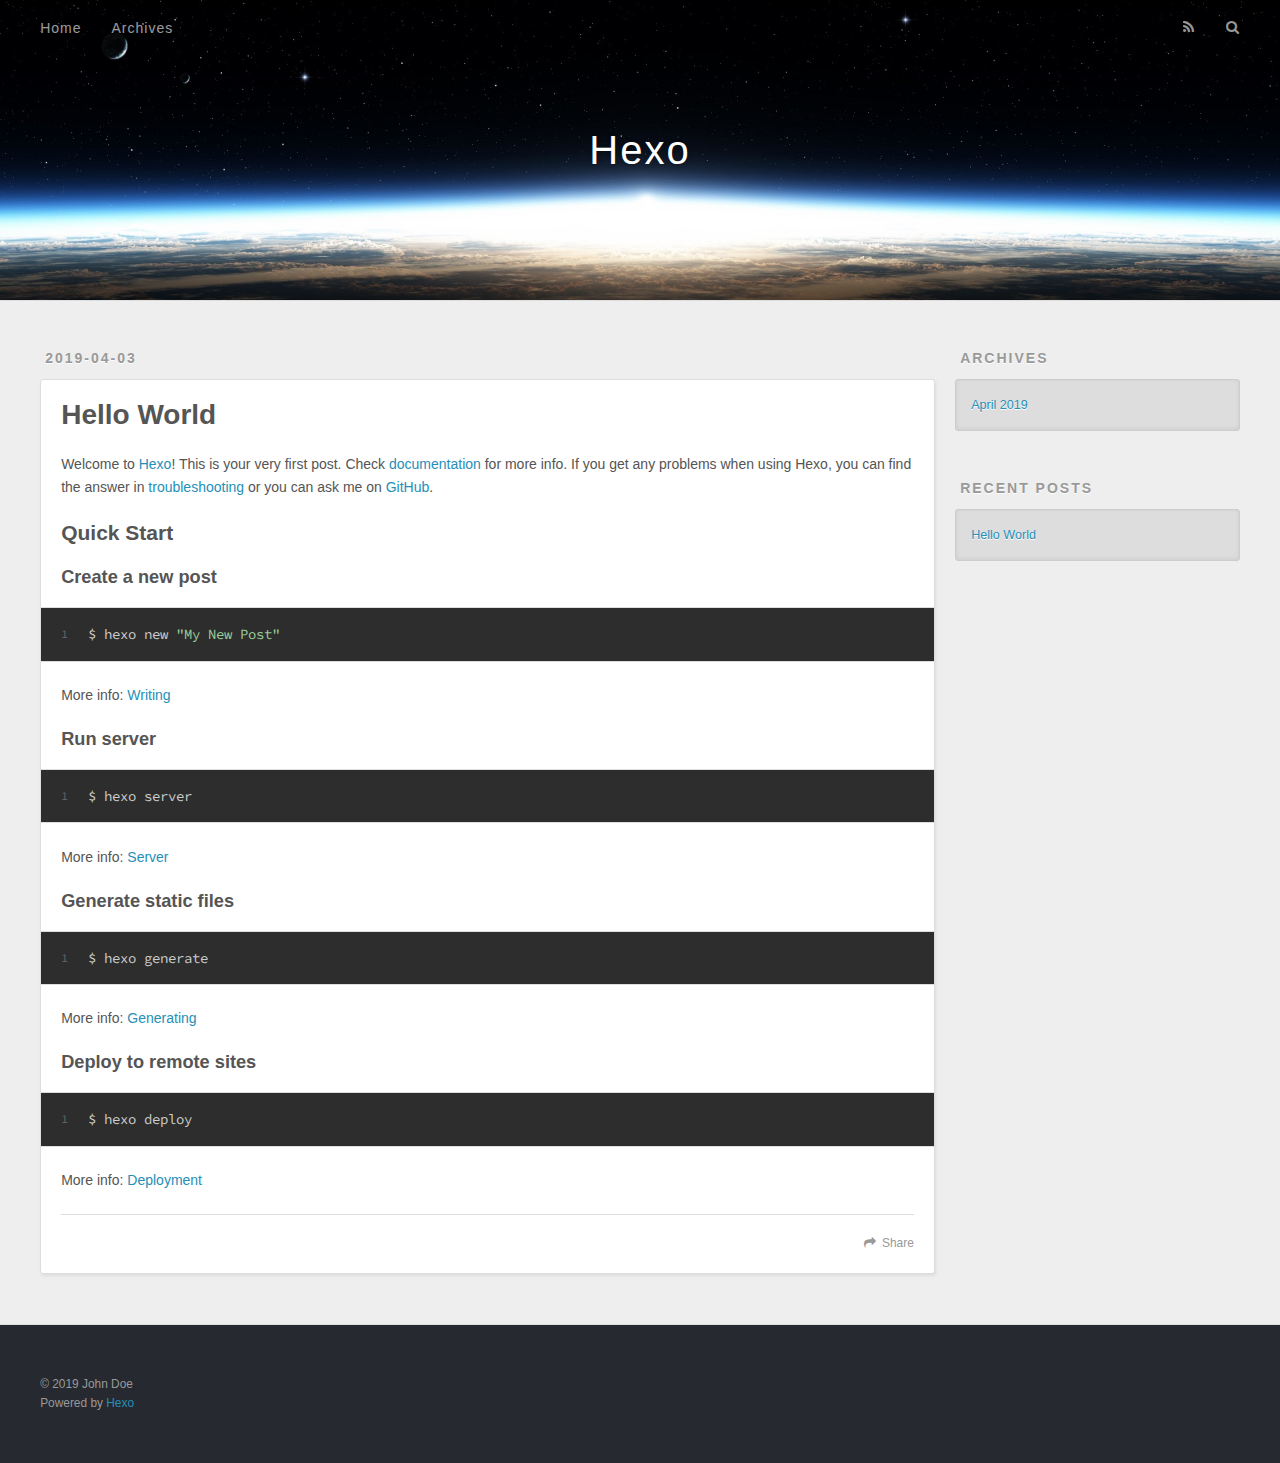
==== index.html @ 64c3e469 "Site updated: 2019-04-03 21:54:53" ====
<!DOCTYPE html>
<html>
<head><meta name="generator" content="Hexo 3.8.0">
  <meta charset="utf-8">
  

  
  <title>Hexo</title>
  <meta name="viewport" content="width=device-width, initial-scale=1, maximum-scale=1">
  <meta property="og:type" content="website">
<meta property="og:title" content="Hexo">
<meta property="og:url" content="http://yoursite.com/index.html">
<meta property="og:site_name" content="Hexo">
<meta property="og:locale" content="default">
<meta name="twitter:card" content="summary">
<meta name="twitter:title" content="Hexo">
  
    <link rel="alternate" href="/atom.xml" title="Hexo" type="application/atom+xml">
  
  
    <link rel="icon" href="/favicon.png">
  
  
    <link href="//fonts.googleapis.com/css?family=Source+Code+Pro" rel="stylesheet" type="text/css">
  
  <link rel="stylesheet" href="/css/style.css">
</head>
</html>
<body>
  <div id="container">
    <div id="wrap">
      <header id="header">
  <div id="banner"></div>
  <div id="header-outer" class="outer">
    <div id="header-title" class="inner">
      <h1 id="logo-wrap">
        <a href="/" id="logo">Hexo</a>
      </h1>
      
    </div>
    <div id="header-inner" class="inner">
      <nav id="main-nav">
        <a id="main-nav-toggle" class="nav-icon"></a>
        
          <a class="main-nav-link" href="/">Home</a>
        
          <a class="main-nav-link" href="/archives">Archives</a>
        
      </nav>
      <nav id="sub-nav">
        
          <a id="nav-rss-link" class="nav-icon" href="/atom.xml" title="RSS Feed"></a>
        
        <a id="nav-search-btn" class="nav-icon" title="Search"></a>
      </nav>
      <div id="search-form-wrap">
        <form action="//google.com/search" method="get" accept-charset="UTF-8" class="search-form"><input type="search" name="q" class="search-form-input" placeholder="Search"><button type="submit" class="search-form-submit">&#xF002;</button><input type="hidden" name="sitesearch" value="http://yoursite.com"></form>
      </div>
    </div>
  </div>
</header>
      <div class="outer">
        <section id="main">
  
    <article id="post-hello-world" class="article article-type-post" itemscope itemprop="blogPost">
  <div class="article-meta">
    <a href="/2019/04/03/hello-world/" class="article-date">
  <time datetime="2019-04-03T12:47:45.791Z" itemprop="datePublished">2019-04-03</time>
</a>
    
  </div>
  <div class="article-inner">
    
    
      <header class="article-header">
        
  
    <h1 itemprop="name">
      <a class="article-title" href="/2019/04/03/hello-world/">Hello World</a>
    </h1>
  

      </header>
    
    <div class="article-entry" itemprop="articleBody">
      
        <p>Welcome to <a href="https://hexo.io/" target="_blank" rel="noopener">Hexo</a>! This is your very first post. Check <a href="https://hexo.io/docs/" target="_blank" rel="noopener">documentation</a> for more info. If you get any problems when using Hexo, you can find the answer in <a href="https://hexo.io/docs/troubleshooting.html" target="_blank" rel="noopener">troubleshooting</a> or you can ask me on <a href="https://github.com/hexojs/hexo/issues" target="_blank" rel="noopener">GitHub</a>.</p>
<h2 id="Quick-Start"><a href="#Quick-Start" class="headerlink" title="Quick Start"></a>Quick Start</h2><h3 id="Create-a-new-post"><a href="#Create-a-new-post" class="headerlink" title="Create a new post"></a>Create a new post</h3><figure class="highlight bash"><table><tr><td class="gutter"><pre><span class="line">1</span><br></pre></td><td class="code"><pre><span class="line">$ hexo new <span class="string">"My New Post"</span></span><br></pre></td></tr></table></figure>
<p>More info: <a href="https://hexo.io/docs/writing.html" target="_blank" rel="noopener">Writing</a></p>
<h3 id="Run-server"><a href="#Run-server" class="headerlink" title="Run server"></a>Run server</h3><figure class="highlight bash"><table><tr><td class="gutter"><pre><span class="line">1</span><br></pre></td><td class="code"><pre><span class="line">$ hexo server</span><br></pre></td></tr></table></figure>
<p>More info: <a href="https://hexo.io/docs/server.html" target="_blank" rel="noopener">Server</a></p>
<h3 id="Generate-static-files"><a href="#Generate-static-files" class="headerlink" title="Generate static files"></a>Generate static files</h3><figure class="highlight bash"><table><tr><td class="gutter"><pre><span class="line">1</span><br></pre></td><td class="code"><pre><span class="line">$ hexo generate</span><br></pre></td></tr></table></figure>
<p>More info: <a href="https://hexo.io/docs/generating.html" target="_blank" rel="noopener">Generating</a></p>
<h3 id="Deploy-to-remote-sites"><a href="#Deploy-to-remote-sites" class="headerlink" title="Deploy to remote sites"></a>Deploy to remote sites</h3><figure class="highlight bash"><table><tr><td class="gutter"><pre><span class="line">1</span><br></pre></td><td class="code"><pre><span class="line">$ hexo deploy</span><br></pre></td></tr></table></figure>
<p>More info: <a href="https://hexo.io/docs/deployment.html" target="_blank" rel="noopener">Deployment</a></p>

      
    </div>
    <footer class="article-footer">
      <a data-url="http://yoursite.com/2019/04/03/hello-world/" data-id="cju19wfbv00007wv3bwb9l5wo" class="article-share-link">Share</a>
      
      
    </footer>
  </div>
  
</article>


  


</section>
        
          <aside id="sidebar">
  
    

  
    

  
    
  
    
  <div class="widget-wrap">
    <h3 class="widget-title">Archives</h3>
    <div class="widget">
      <ul class="archive-list"><li class="archive-list-item"><a class="archive-list-link" href="/archives/2019/04/">April 2019</a></li></ul>
    </div>
  </div>


  
    
  <div class="widget-wrap">
    <h3 class="widget-title">Recent Posts</h3>
    <div class="widget">
      <ul>
        
          <li>
            <a href="/2019/04/03/hello-world/">Hello World</a>
          </li>
        
      </ul>
    </div>
  </div>

  
</aside>
        
      </div>
      <footer id="footer">
  
  <div class="outer">
    <div id="footer-info" class="inner">
      &copy; 2019 John Doe<br>
      Powered by <a href="http://hexo.io/" target="_blank">Hexo</a>
    </div>
  </div>
</footer>
    </div>
    <nav id="mobile-nav">
  
    <a href="/" class="mobile-nav-link">Home</a>
  
    <a href="/archives" class="mobile-nav-link">Archives</a>
  
</nav>
    

<script src="//ajax.googleapis.com/ajax/libs/jquery/2.0.3/jquery.min.js"></script>


  <link rel="stylesheet" href="/fancybox/jquery.fancybox.css">
  <script src="/fancybox/jquery.fancybox.pack.js"></script>


<script src="/js/script.js"></script>



  </div>
</body>
</html>
---- css/style.css ----
body {
  width: 100%;
}
body:before,
body:after {
  content: "";
  display: table;
}
body:after {
  clear: both;
}
html,
body,
div,
span,
applet,
object,
iframe,
h1,
h2,
h3,
h4,
h5,
h6,
p,
blockquote,
pre,
a,
abbr,
acronym,
address,
big,
cite,
code,
del,
dfn,
em,
img,
ins,
kbd,
q,
s,
samp,
small,
strike,
strong,
sub,
sup,
tt,
var,
dl,
dt,
dd,
ol,
ul,
li,
fieldset,
form,
label,
legend,
table,
caption,
tbody,
tfoot,
thead,
tr,
th,
td {
  margin: 0;
  padding: 0;
  border: 0;
  outline: 0;
  font-weight: inherit;
  font-style: inherit;
  font-family: inherit;
  font-size: 100%;
  vertical-align: baseline;
}
body {
  line-height: 1;
  color: #000;
  background: #fff;
}
ol,
ul {
  list-style: none;
}
table {
  border-collapse: separate;
  border-spacing: 0;
  vertical-align: middle;
}
caption,
th,
td {
  text-align: left;
  font-weight: normal;
  vertical-align: middle;
}
a img {
  border: none;
}
input,
button {
  margin: 0;
  padding: 0;
}
input::-moz-focus-inner,
button::-moz-focus-inner {
  border: 0;
  padding: 0;
}
@font-face {
  font-family: FontAwesome;
  font-style: normal;
  font-weight: normal;
  src: url("fonts/fontawesome-webfont.eot?v=#4.0.3");
  src: url("fonts/fontawesome-webfont.eot?#iefix&v=#4.0.3") format("embedded-opentype"), url("fonts/fontawesome-webfont.woff?v=#4.0.3") format("woff"), url("fonts/fontawesome-webfont.ttf?v=#4.0.3") format("truetype"), url("fonts/fontawesome-webfont.svg#fontawesomeregular?v=#4.0.3") format("svg");
}
html,
body,
#container {
  height: 100%;
}
body {
  background: #eee;
  font: 14px -apple-system, BlinkMacSystemFont, "Segoe UI", "Roboto", "Oxygen", "Ubuntu", "Cantarell", "Fira Sans", "Droid Sans", "Helvetica Neue", sans-serif;
  -webkit-text-size-adjust: 100%;
}
.outer {
  max-width: 1220px;
  margin: 0 auto;
  padding: 0 20px;
}
.outer:before,
.outer:after {
  content: "";
  display: table;
}
.outer:after {
  clear: both;
}
.inner {
  display: inline;
  float: left;
  width: 98.33333333333333%;
  margin: 0 0.833333333333333%;
}
.left,
.alignleft {
  float: left;
}
.right,
.alignright {
  float: right;
}
.clear {
  clear: both;
}
#container {
  position: relative;
}
.mobile-nav-on {
  overflow: hidden;
}
#wrap {
  height: 100%;
  width: 100%;
  position: absolute;
  top: 0;
  left: 0;
  -webkit-transition: 0.2s ease-out;
  -moz-transition: 0.2s ease-out;
  -ms-transition: 0.2s ease-out;
  transition: 0.2s ease-out;
  z-index: 1;
  background: #eee;
}
.mobile-nav-on #wrap {
  left: 280px;
}
@media screen and (min-width: 768px) {
  #main {
    display: inline;
    float: left;
    width: 73.33333333333333%;
    margin: 0 0.833333333333333%;
  }
}
.article-date,
.article-category-link,
.archive-year,
.widget-title {
  text-decoration: none;
  text-transform: uppercase;
  letter-spacing: 2px;
  color: #999;
  margin-bottom: 1em;
  margin-left: 5px;
  line-height: 1em;
  text-shadow: 0 1px #fff;
  font-weight: bold;
}
.article-inner,
.archive-article-inner {
  background: #fff;
  -webkit-box-shadow: 1px 2px 3px #ddd;
  box-shadow: 1px 2px 3px #ddd;
  border: 1px solid #ddd;
  border-radius: 3px;
}
.article-entry h1,
.widget h1 {
  font-size: 2em;
}
.article-entry h2,
.widget h2 {
  font-size: 1.5em;
}
.article-entry h3,
.widget h3 {
  font-size: 1.3em;
}
.article-entry h4,
.widget h4 {
  font-size: 1.2em;
}
.article-entry h5,
.widget h5 {
  font-size: 1em;
}
.article-entry h6,
.widget h6 {
  font-size: 1em;
  color: #999;
}
.article-entry hr,
.widget hr {
  border: 1px dashed #ddd;
}
.article-entry strong,
.widget strong {
  font-weight: bold;
}
.article-entry em,
.widget em,
.article-entry cite,
.widget cite {
  font-style: italic;
}
.article-entry sup,
.widget sup,
.article-entry sub,
.widget sub {
  font-size: 0.75em;
  line-height: 0;
  position: relative;
  vertical-align: baseline;
}
.article-entry sup,
.widget sup {
  top: -0.5em;
}
.article-entry sub,
.widget sub {
  bottom: -0.2em;
}
.article-entry small,
.widget small {
  font-size: 0.85em;
}
.article-entry acronym,
.widget acronym,
.article-entry abbr,
.widget abbr {
  border-bottom: 1px dotted;
}
.article-entry ul,
.widget ul,
.article-entry ol,
.widget ol,
.article-entry dl,
.widget dl {
  margin: 0 20px;
  line-height: 1.6em;
}
.article-entry ul ul,
.widget ul ul,
.article-entry ol ul,
.widget ol ul,
.article-entry ul ol,
.widget ul ol,
.article-entry ol ol,
.widget ol ol {
  margin-top: 0;
  margin-bottom: 0;
}
.article-entry ul,
.widget ul {
  list-style: disc;
}
.article-entry ol,
.widget ol {
  list-style: decimal;
}
.article-entry dt,
.widget dt {
  font-weight: bold;
}
#header {
  height: 300px;
  position: relative;
  border-bottom: 1px solid #ddd;
}
#header:before,
#header:after {
  content: "";
  position: absolute;
  left: 0;
  right: 0;
  height: 40px;
}
#header:before {
  top: 0;
  background: -webkit-linear-gradient(rgba(0,0,0,0.2), transparent);
  background: -moz-linear-gradient(rgba(0,0,0,0.2), transparent);
  background: -ms-linear-gradient(rgba(0,0,0,0.2), transparent);
  background: linear-gradient(rgba(0,0,0,0.2), transparent);
}
#header:after {
  bottom: 0;
  background: -webkit-linear-gradient(transparent, rgba(0,0,0,0.2));
  background: -moz-linear-gradient(transparent, rgba(0,0,0,0.2));
  background: -ms-linear-gradient(transparent, rgba(0,0,0,0.2));
  background: linear-gradient(transparent, rgba(0,0,0,0.2));
}
#header-outer {
  height: 100%;
  position: relative;
}
#header-inner {
  position: relative;
  overflow: hidden;
}
#banner {
  position: absolute;
  top: 0;
  left: 0;
  width: 100%;
  height: 100%;
  background: url("images/banner.jpg") center #000;
  -webkit-background-size: cover;
  -moz-background-size: cover;
  background-size: cover;
  z-index: -1;
}
#header-title {
  text-align: center;
  height: 40px;
  position: absolute;
  top: 50%;
  left: 0;
  margin-top: -20px;
}
#logo,
#subtitle {
  text-decoration: none;
  color: #fff;
  font-weight: 300;
  text-shadow: 0 1px 4px rgba(0,0,0,0.3);
}
#logo {
  font-size: 40px;
  line-height: 40px;
  letter-spacing: 2px;
}
#subtitle {
  font-size: 16px;
  line-height: 16px;
  letter-spacing: 1px;
}
#subtitle-wrap {
  margin-top: 16px;
}
#main-nav {
  float: left;
  margin-left: -15px;
}
.nav-icon,
.main-nav-link {
  float: left;
  color: #fff;
  opacity: 0.6;
  text-decoration: none;
  text-shadow: 0 1px rgba(0,0,0,0.2);
  -webkit-transition: opacity 0.2s;
  -moz-transition: opacity 0.2s;
  -ms-transition: opacity 0.2s;
  transition: opacity 0.2s;
  display: block;
  padding: 20px 15px;
}
.nav-icon:hover,
.main-nav-link:hover {
  opacity: 1;
}
.nav-icon {
  font-family: FontAwesome;
  text-align: center;
  font-size: 14px;
  width: 14px;
  height: 14px;
  padding: 20px 15px;
  position: relative;
  cursor: pointer;
}
.main-nav-link {
  font-weight: 300;
  letter-spacing: 1px;
}
@media screen and (max-width: 479px) {
  .main-nav-link {
    display: none;
  }
}
#main-nav-toggle {
  display: none;
}
#main-nav-toggle:before {
  content: "\f0c9";
}
@media screen and (max-width: 479px) {
  #main-nav-toggle {
    display: block;
  }
}
#sub-nav {
  float: right;
  margin-right: -15px;
}
#nav-rss-link:before {
  content: "\f09e";
}
#nav-search-btn:before {
  content: "\f002";
}
#search-form-wrap {
  position: absolute;
  top: 15px;
  width: 150px;
  height: 30px;
  right: -150px;
  opacity: 0;
  -webkit-transition: 0.2s ease-out;
  -moz-transition: 0.2s ease-out;
  -ms-transition: 0.2s ease-out;
  transition: 0.2s ease-out;
}
#search-form-wrap.on {
  opacity: 1;
  right: 0;
}
@media screen and (max-width: 479px) {
  #search-form-wrap {
    width: 100%;
    right: -100%;
  }
}
.search-form {
  position: absolute;
  top: 0;
  left: 0;
  right: 0;
  background: #fff;
  padding: 5px 15px;
  border-radius: 15px;
  -webkit-box-shadow: 0 0 10px rgba(0,0,0,0.3);
  box-shadow: 0 0 10px rgba(0,0,0,0.3);
}
.search-form-input {
  border: none;
  background: none;
  color: #555;
  width: 100%;
  font: 13px -apple-system, BlinkMacSystemFont, "Segoe UI", "Roboto", "Oxygen", "Ubuntu", "Cantarell", "Fira Sans", "Droid Sans", "Helvetica Neue", sans-serif;
  outline: none;
}
.search-form-input::-webkit-search-results-decoration,
.search-form-input::-webkit-search-cancel-button {
  -webkit-appearance: none;
}
.search-form-submit {
  position: absolute;
  top: 50%;
  right: 10px;
  margin-top: -7px;
  font: 13px FontAwesome;
  border: none;
  background: none;
  color: #bbb;
  cursor: pointer;
}
.search-form-submit:hover,
.search-form-submit:focus {
  color: #777;
}
.article {
  margin: 50px 0;
}
.article-inner {
  overflow: hidden;
}
.article-meta:before,
.article-meta:after {
  content: "";
  display: table;
}
.article-meta:after {
  clear: both;
}
.article-date {
  float: left;
}
.article-category {
  float: left;
  line-height: 1em;
  color: #ccc;
  text-shadow: 0 1px #fff;
  margin-left: 8px;
}
.article-category:before {
  content: "\2022";
}
.article-category-link {
  margin: 0 12px 1em;
}
.article-header {
  padding: 20px 20px 0;
}
.article-title {
  text-decoration: none;
  font-size: 2em;
  font-weight: bold;
  color: #555;
  line-height: 1.1em;
  -webkit-transition: color 0.2s;
  -moz-transition: color 0.2s;
  -ms-transition: color 0.2s;
  transition: color 0.2s;
}
a.article-title:hover {
  color: #258fb8;
}
.article-entry {
  color: #555;
  padding: 0 20px;
}
.article-entry:before,
.article-entry:after {
  content: "";
  display: table;
}
.article-entry:after {
  clear: both;
}
.article-entry p,
.article-entry table {
  line-height: 1.6em;
  margin: 1.6em 0;
}
.article-entry h1,
.article-entry h2,
.article-entry h3,
.article-entry h4,
.article-entry h5,
.article-entry h6 {
  font-weight: bold;
}
.article-entry h1,
.article-entry h2,
.article-entry h3,
.article-entry h4,
.article-entry h5,
.article-entry h6 {
  line-height: 1.1em;
  margin: 1.1em 0;
}
.article-entry a {
  color: #258fb8;
  text-decoration: none;
}
.article-entry a:hover {
  text-decoration: underline;
}
.article-entry ul,
.article-entry ol,
.article-entry dl {
  margin-top: 1.6em;
  margin-bottom: 1.6em;
}
.article-entry img,
.article-entry video {
  max-width: 100%;
  height: auto;
  display: block;
  margin: auto;
}
.article-entry iframe {
  border: none;
}
.article-entry table {
  width: 100%;
  border-collapse: collapse;
  border-spacing: 0;
}
.article-entry th {
  font-weight: bold;
  border-bottom: 3px solid #ddd;
  padding-bottom: 0.5em;
}
.article-entry td {
  border-bottom: 1px solid #ddd;
  padding: 10px 0;
}
.article-entry blockquote {
  font-family: Georgia, "Times New Roman", serif;
  font-size: 1.4em;
  margin: 1.6em 20px;
  text-align: center;
}
.article-entry blockquote footer {
  font-size: 14px;
  margin: 1.6em 0;
  font-family: -apple-system, BlinkMacSystemFont, "Segoe UI", "Roboto", "Oxygen", "Ubuntu", "Cantarell", "Fira Sans", "Droid Sans", "Helvetica Neue", sans-serif;
}
.article-entry blockquote footer cite:before {
  content: "—";
  padding: 0 0.5em;
}
.article-entry .pullquote {
  text-align: left;
  width: 45%;
  margin: 0;
}
.article-entry .pullquote.left {
  margin-left: 0.5em;
  margin-right: 1em;
}
.article-entry .pullquote.right {
  margin-right: 0.5em;
  margin-left: 1em;
}
.article-entry .caption {
  color: #999;
  display: block;
  font-size: 0.9em;
  margin-top: 0.5em;
  position: relative;
  text-align: center;
}
.article-entry .video-container {
  position: relative;
  padding-top: 56.25%;
  height: 0;
  overflow: hidden;
}
.article-entry .video-container iframe,
.article-entry .video-container object,
.article-entry .video-container embed {
  position: absolute;
  top: 0;
  left: 0;
  width: 100%;
  height: 100%;
  margin-top: 0;
}
.article-more-link a {
  display: inline-block;
  line-height: 1em;
  padding: 6px 15px;
  border-radius: 15px;
  background: #eee;
  color: #999;
  text-shadow: 0 1px #fff;
  text-decoration: none;
}
.article-more-link a:hover {
  background: #258fb8;
  color: #fff;
  text-decoration: none;
  text-shadow: 0 1px #1e7293;
}
.article-footer {
  font-size: 0.85em;
  line-height: 1.6em;
  border-top: 1px solid #ddd;
  padding-top: 1.6em;
  margin: 0 20px 20px;
}
.article-footer:before,
.article-footer:after {
  content: "";
  display: table;
}
.article-footer:after {
  clear: both;
}
.article-footer a {
  color: #999;
  text-decoration: none;
}
.article-footer a:hover {
  color: #555;
}
.article-tag-list-item {
  float: left;
  margin-right: 10px;
}
.article-tag-list-link:before {
  content: "#";
}
.article-comment-link {
  float: right;
}
.article-comment-link:before {
  content: "\f075";
  font-family: FontAwesome;
  padding-right: 8px;
}
.article-share-link {
  cursor: pointer;
  float: right;
  margin-left: 20px;
}
.article-share-link:before {
  content: "\f064";
  font-family: FontAwesome;
  padding-right: 6px;
}
#article-nav {
  position: relative;
}
#article-nav:before,
#article-nav:after {
  content: "";
  display: table;
}
#article-nav:after {
  clear: both;
}
@media screen and (min-width: 768px) {
  #article-nav {
    margin: 50px 0;
  }
  #article-nav:before {
    width: 8px;
    height: 8px;
    position: absolute;
    top: 50%;
    left: 50%;
    margin-top: -4px;
    margin-left: -4px;
    content: "";
    border-radius: 50%;
    background: #ddd;
    -webkit-box-shadow: 0 1px 2px #fff;
    box-shadow: 0 1px 2px #fff;
  }
}
.article-nav-link-wrap {
  text-decoration: none;
  text-shadow: 0 1px #fff;
  color: #999;
  -webkit-box-sizing: border-box;
  -moz-box-sizing: border-box;
  box-sizing: border-box;
  margin-top: 50px;
  text-align: center;
  display: block;
}
.article-nav-link-wrap:hover {
  color: #555;
}
@media screen and (min-width: 768px) {
  .article-nav-link-wrap {
    width: 50%;
    margin-top: 0;
  }
}
@media screen and (min-width: 768px) {
  #article-nav-newer {
    float: left;
    text-align: right;
    padding-right: 20px;
  }
}
@media screen and (min-width: 768px) {
  #article-nav-older {
    float: right;
    text-align: left;
    padding-left: 20px;
  }
}
.article-nav-caption {
  text-transform: uppercase;
  letter-spacing: 2px;
  color: #ddd;
  line-height: 1em;
  font-weight: bold;
}
#article-nav-newer .article-nav-caption {
  margin-right: -2px;
}
.article-nav-title {
  font-size: 0.85em;
  line-height: 1.6em;
  margin-top: 0.5em;
}
.article-share-box {
  position: absolute;
  display: none;
  background: #fff;
  -webkit-box-shadow: 1px 2px 10px rgba(0,0,0,0.2);
  box-shadow: 1px 2px 10px rgba(0,0,0,0.2);
  border-radius: 3px;
  margin-left: -145px;
  overflow: hidden;
  z-index: 1;
}
.article-share-box.on {
  display: block;
}
.article-share-input {
  width: 100%;
  background: none;
  -webkit-box-sizing: border-box;
  -moz-box-sizing: border-box;
  box-sizing: border-box;
  font: 14px -apple-system, BlinkMacSystemFont, "Segoe UI", "Roboto", "Oxygen", "Ubuntu", "Cantarell", "Fira Sans", "Droid Sans", "Helvetica Neue", sans-serif;
  padding: 0 15px;
  color: #555;
  outline: none;
  border: 1px solid #ddd;
  border-radius: 3px 3px 0 0;
  height: 36px;
  line-height: 36px;
}
.article-share-links {
  background: #eee;
}
.article-share-links:before,
.article-share-links:after {
  content: "";
  display: table;
}
.article-share-links:after {
  clear: both;
}
.article-share-twitter,
.article-share-facebook,
.article-share-pinterest,
.article-share-google {
  width: 50px;
  height: 36px;
  display: block;
  float: left;
  position: relative;
  color: #999;
  text-shadow: 0 1px #fff;
}
.article-share-twitter:before,
.article-share-facebook:before,
.article-share-pinterest:before,
.article-share-google:before {
  font-size: 20px;
  font-family: FontAwesome;
  width: 20px;
  height: 20px;
  position: absolute;
  top: 50%;
  left: 50%;
  margin-top: -10px;
  margin-left: -10px;
  text-align: center;
}
.article-share-twitter:hover,
.article-share-facebook:hover,
.article-share-pinterest:hover,
.article-share-google:hover {
  color: #fff;
}
.article-share-twitter:before {
  content: "\f099";
}
.article-share-twitter:hover {
  background: #00aced;
  text-shadow: 0 1px #008abe;
}
.article-share-facebook:before {
  content: "\f09a";
}
.article-share-facebook:hover {
  background: #3b5998;
  text-shadow: 0 1px #2f477a;
}
.article-share-pinterest:before {
  content: "\f0d2";
}
.article-share-pinterest:hover {
  background: #cb2027;
  text-shadow: 0 1px #a21a1f;
}
.article-share-google:before {
  content: "\f0d5";
}
.article-share-google:hover {
  background: #dd4b39;
  text-shadow: 0 1px #be3221;
}
.article-gallery {
  background: #000;
  position: relative;
}
.article-gallery-photos {
  position: relative;
  overflow: hidden;
}
.article-gallery-img {
  display: none;
  max-width: 100%;
}
.article-gallery-img:first-child {
  display: block;
}
.article-gallery-img.loaded {
  position: absolute;
  display: block;
}
.article-gallery-img img {
  display: block;
  max-width: 100%;
  margin: 0 auto;
}
#comments {
  background: #fff;
  -webkit-box-shadow: 1px 2px 3px #ddd;
  box-shadow: 1px 2px 3px #ddd;
  padding: 20px;
  border: 1px solid #ddd;
  border-radius: 3px;
  margin: 50px 0;
}
#comments a {
  color: #258fb8;
}
.archives-wrap {
  margin: 50px 0;
}
.archives:before,
.archives:after {
  content: "";
  display: table;
}
.archives:after {
  clear: both;
}
.archive-year-wrap {
  margin-bottom: 1em;
}
.archives {
  -webkit-column-gap: 10px;
  -moz-column-gap: 10px;
  column-gap: 10px;
}
@media screen and (min-width: 480px) and (max-width: 767px) {
  .archives {
    -webkit-column-count: 2;
    -moz-column-count: 2;
    column-count: 2;
  }
}
@media screen and (min-width: 768px) {
  .archives {
    -webkit-column-count: 3;
    -moz-column-count: 3;
    column-count: 3;
  }
}
.archive-article {
  -webkit-column-break-inside: avoid;
  page-break-inside: avoid;
  overflow: hidden;
  break-inside: avoid-column;
}
.archive-article-inner {
  padding: 10px;
  margin-bottom: 15px;
}
.archive-article-title {
  text-decoration: none;
  font-weight: bold;
  color: #555;
  -webkit-transition: color 0.2s;
  -moz-transition: color 0.2s;
  -ms-transition: color 0.2s;
  transition: color 0.2s;
  line-height: 1.6em;
}
.archive-article-title:hover {
  color: #258fb8;
}
.archive-article-footer {
  margin-top: 1em;
}
.archive-article-date {
  color: #999;
  text-decoration: none;
  font-size: 0.85em;
  line-height: 1em;
  margin-bottom: 0.5em;
  display: block;
}
#page-nav {
  margin: 50px auto;
  background: #fff;
  -webkit-box-shadow: 1px 2px 3px #ddd;
  box-shadow: 1px 2px 3px #ddd;
  border: 1px solid #ddd;
  border-radius: 3px;
  text-align: center;
  color: #999;
  overflow: hidden;
}
#page-nav:before,
#page-nav:after {
  content: "";
  display: table;
}
#page-nav:after {
  clear: both;
}
#page-nav a,
#page-nav span {
  padding: 10px 20px;
  line-height: 1;
  height: 2ex;
}
#page-nav a {
  color: #999;
  text-decoration: none;
}
#page-nav a:hover {
  background: #999;
  color: #fff;
}
#page-nav .prev {
  float: left;
}
#page-nav .next {
  float: right;
}
#page-nav .page-number {
  display: inline-block;
}
@media screen and (max-width: 479px) {
  #page-nav .page-number {
    display: none;
  }
}
#page-nav .current {
  color: #555;
  font-weight: bold;
}
#page-nav .space {
  color: #ddd;
}
#footer {
  background: #262a30;
  padding: 50px 0;
  border-top: 1px solid #ddd;
  color: #999;
}
#footer a {
  color: #258fb8;
  text-decoration: none;
}
#footer a:hover {
  text-decoration: underline;
}
#footer-info {
  line-height: 1.6em;
  font-size: 0.85em;
}
.article-entry pre,
.article-entry .highlight {
  background: #2d2d2d;
  margin: 0 -20px;
  padding: 15px 20px;
  border-style: solid;
  border-color: #ddd;
  border-width: 1px 0;
  overflow: auto;
  color: #ccc;
  line-height: 22.400000000000002px;
}
.article-entry .highlight .gutter pre,
.article-entry .gist .gist-file .gist-data .line-numbers {
  color: #666;
  font-size: 0.85em;
}
.article-entry pre,
.article-entry code {
  font-family: "Source Code Pro", Consolas, Monaco, Menlo, Consolas, monospace;
}
.article-entry code {
  background: #eee;
  text-shadow: 0 1px #fff;
  padding: 0 0.3em;
}
.article-entry pre code {
  background: none;
  text-shadow: none;
  padding: 0;
}
.article-entry .highlight pre {
  border: none;
  margin: 0;
  padding: 0;
}
.article-entry .highlight table {
  margin: 0;
  width: auto;
}
.article-entry .highlight td {
  border: none;
  padding: 0;
}
.article-entry .highlight figcaption {
  font-size: 0.85em;
  color: #999;
  line-height: 1em;
  margin-bottom: 1em;
}
.article-entry .highlight figcaption:before,
.article-entry .highlight figcaption:after {
  content: "";
  display: table;
}
.article-entry .highlight figcaption:after {
  clear: both;
}
.article-entry .highlight figcaption a {
  float: right;
}
.article-entry .highlight .gutter pre {
  text-align: right;
  padding-right: 20px;
}
.article-entry .highlight .line {
  height: 22.400000000000002px;
}
.article-entry .highlight .line.marked {
  background: #515151;
}
.article-entry .gist {
  margin: 0 -20px;
  border-style: solid;
  border-color: #ddd;
  border-width: 1px 0;
  background: #2d2d2d;
  padding: 15px 20px 15px 0;
}
.article-entry .gist .gist-file {
  border: none;
  font-family: "Source Code Pro", Consolas, Monaco, Menlo, Consolas, monospace;
  margin: 0;
}
.article-entry .gist .gist-file .gist-data {
  background: none;
  border: none;
}
.article-entry .gist .gist-file .gist-data .line-numbers {
  background: none;
  border: none;
  padding: 0 20px 0 0;
}
.article-entry .gist .gist-file .gist-data .line-data {
  padding: 0 !important;
}
.article-entry .gist .gist-file .highlight {
  margin: 0;
  padding: 0;
  border: none;
}
.article-entry .gist .gist-file .gist-meta {
  background: #2d2d2d;
  color: #999;
  font: 0.85em -apple-system, BlinkMacSystemFont, "Segoe UI", "Roboto", "Oxygen", "Ubuntu", "Cantarell", "Fira Sans", "Droid Sans", "Helvetica Neue", sans-serif;
  text-shadow: 0 0;
  padding: 0;
  margin-top: 1em;
  margin-left: 20px;
}
.article-entry .gist .gist-file .gist-meta a {
  color: #258fb8;
  font-weight: normal;
}
.article-entry .gist .gist-file .gist-meta a:hover {
  text-decoration: underline;
}
pre .comment,
pre .title {
  color: #999;
}
pre .variable,
pre .attribute,
pre .tag,
pre .regexp,
pre .ruby .constant,
pre .xml .tag .title,
pre .xml .pi,
pre .xml .doctype,
pre .html .doctype,
pre .css .id,
pre .css .class,
pre .css .pseudo {
  color: #f2777a;
}
pre .number,
pre .preprocessor,
pre .built_in,
pre .literal,
pre .params,
pre .constant {
  color: #f99157;
}
pre .class,
pre .ruby .class .title,
pre .css .rules .attribute {
  color: #9c9;
}
pre .string,
pre .value,
pre .inheritance,
pre .header,
pre .ruby .symbol,
pre .xml .cdata {
  color: #9c9;
}
pre .css .hexcolor {
  color: #6cc;
}
pre .function,
pre .python .decorator,
pre .python .title,
pre .ruby .function .title,
pre .ruby .title .keyword,
pre .perl .sub,
pre .javascript .title,
pre .coffeescript .title {
  color: #69c;
}
pre .keyword,
pre .javascript .function {
  color: #c9c;
}
@media screen and (max-width: 479px) {
  #mobile-nav {
    position: absolute;
    top: 0;
    left: 0;
    width: 280px;
    height: 100%;
    background: #191919;
    border-right: 1px solid #fff;
  }
}
@media screen and (max-width: 479px) {
  .mobile-nav-link {
    display: block;
    color: #999;
    text-decoration: none;
    padding: 15px 20px;
    font-weight: bold;
  }
  .mobile-nav-link:hover {
    color: #fff;
  }
}
@media screen and (min-width: 768px) {
  #sidebar {
    display: inline;
    float: left;
    width: 23.333333333333332%;
    margin: 0 0.833333333333333%;
  }
}
.widget-wrap {
  margin: 50px 0;
}
.widget {
  color: #777;
  text-shadow: 0 1px #fff;
  background: #ddd;
  -webkit-box-shadow: 0 -1px 4px #ccc inset;
  box-shadow: 0 -1px 4px #ccc inset;
  border: 1px solid #ccc;
  padding: 15px;
  border-radius: 3px;
}
.widget a {
  color: #258fb8;
  text-decoration: none;
}
.widget a:hover {
  text-decoration: underline;
}
.widget ul ul,
.widget ol ul,
.widget dl ul,
.widget ul ol,
.widget ol ol,
.widget dl ol,
.widget ul dl,
.widget ol dl,
.widget dl dl {
  margin-left: 15px;
  list-style: disc;
}
.widget {
  line-height: 1.6em;
  word-wrap: break-word;
  font-size: 0.9em;
}
.widget ul,
.widget ol {
  list-style: none;
  margin: 0;
}
.widget ul ul,
.widget ol ul,
.widget ul ol,
.widget ol ol {
  margin: 0 20px;
}
.widget ul ul,
.widget ol ul {
  list-style: disc;
}
.widget ul ol,
.widget ol ol {
  list-style: decimal;
}
.category-list-count,
.tag-list-count,
.archive-list-count {
  padding-left: 5px;
  color: #999;
  font-size: 0.85em;
}
.category-list-count:before,
.tag-list-count:before,
.archive-list-count:before {
  content: "(";
}
.category-list-count:after,
.tag-list-count:after,
.archive-list-count:after {
  content: ")";
}
.tagcloud a {
  margin-right: 5px;
  display: inline-block;
}
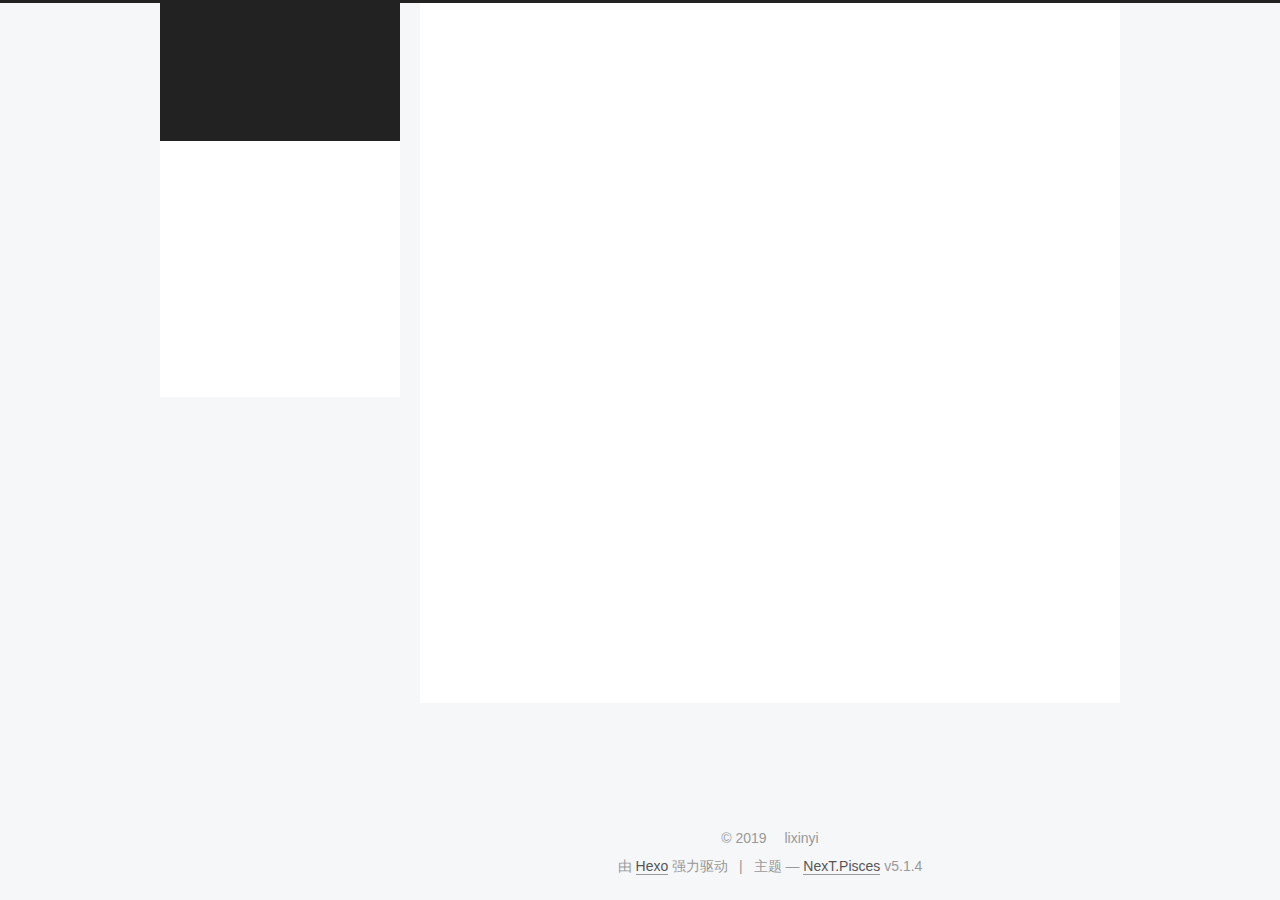
==== commit 098746af: "Site updated: 2019-04-07 17:11:18" ====
--- a/index.html
+++ b/index.html
@@ -1,184 +1,1011 @@
 <!DOCTYPE html>
-<html>
+
+
+
+  
+
+
+<html class="theme-next pisces use-motion" lang="zh-Hans">
 <head><meta name="generator" content="Hexo 3.8.0">
-  <meta charset="utf-8">
-  
-
-  
-  <title>Hexo</title>
-  <meta name="viewport" content="width=device-width, initial-scale=1, maximum-scale=1">
-  <meta property="og:type" content="website">
-<meta property="og:title" content="Hexo">
+  <meta charset="UTF-8">
+<meta http-equiv="X-UA-Compatible" content="IE=edge">
+<meta name="viewport" content="width=device-width, initial-scale=1, maximum-scale=1">
+<meta name="theme-color" content="#222">
+
+
+
+
+
+
+
+
+
+<meta http-equiv="Cache-Control" content="no-transform">
+<meta http-equiv="Cache-Control" content="no-siteapp">
+
+
+
+
+
+
+
+
+
+
+
+
+
+
+
+
+  
+  
+  <link href="/lib/fancybox/source/jquery.fancybox.css?v=2.1.5" rel="stylesheet" type="text/css">
+
+
+
+
+
+
+
+<link href="/lib/font-awesome/css/font-awesome.min.css?v=4.6.2" rel="stylesheet" type="text/css">
+
+<link href="/css/main.css?v=5.1.4" rel="stylesheet" type="text/css">
+
+
+  <link rel="apple-touch-icon" sizes="180x180" href="/images/apple-touch-icon-next.png?v=5.1.4">
+
+
+  <link rel="icon" type="image/png" sizes="32x32" href="/images/favicon-32x32-next.png?v=5.1.4">
+
+
+  <link rel="icon" type="image/png" sizes="16x16" href="/images/favicon-16x16-next.png?v=5.1.4">
+
+
+  <link rel="mask-icon" href="/images/logo.svg?v=5.1.4" color="#222">
+
+
+
+
+
+  <meta name="keywords" content="Hexo, NexT">
+
+
+
+
+
+
+
+
+
+
+<meta name="description" content="love Android, active life.">
+<meta name="keywords" content="Android java">
+<meta property="og:type" content="website">
+<meta property="og:title" content="bumblebee&#39;s blog">
 <meta property="og:url" content="http://yoursite.com/index.html">
-<meta property="og:site_name" content="Hexo">
-<meta property="og:locale" content="default">
+<meta property="og:site_name" content="bumblebee&#39;s blog">
+<meta property="og:description" content="love Android, active life.">
+<meta property="og:locale" content="zh-Hans">
 <meta name="twitter:card" content="summary">
-<meta name="twitter:title" content="Hexo">
-  
-    <link rel="alternate" href="/atom.xml" title="Hexo" type="application/atom+xml">
-  
-  
-    <link rel="icon" href="/favicon.png">
-  
-  
-    <link href="//fonts.googleapis.com/css?family=Source+Code+Pro" rel="stylesheet" type="text/css">
-  
-  <link rel="stylesheet" href="/css/style.css">
+<meta name="twitter:title" content="bumblebee&#39;s blog">
+<meta name="twitter:description" content="love Android, active life.">
+
+
+
+<script type="text/javascript" id="hexo.configurations">
+  var NexT = window.NexT || {};
+  var CONFIG = {
+    root: '/',
+    scheme: 'Pisces',
+    version: '5.1.4',
+    sidebar: {"position":"left","display":"post","offset":12,"b2t":false,"scrollpercent":false,"onmobile":false},
+    fancybox: true,
+    tabs: true,
+    motion: {"enable":true,"async":false,"transition":{"post_block":"fadeIn","post_header":"slideDownIn","post_body":"slideDownIn","coll_header":"slideLeftIn","sidebar":"slideUpIn"}},
+    duoshuo: {
+      userId: '0',
+      author: '博主'
+    },
+    algolia: {
+      applicationID: '',
+      apiKey: '',
+      indexName: '',
+      hits: {"per_page":10},
+      labels: {"input_placeholder":"Search for Posts","hits_empty":"We didn't find any results for the search: ${query}","hits_stats":"${hits} results found in ${time} ms"}
+    }
+  };
+</script>
+
+
+
+  <link rel="canonical" href="http://yoursite.com/">
+
+
+
+
+
+  <title>bumblebee's blog</title>
+  
+
+
+
+
+
+
+
+
 </head>
-</html>
-<body>
-  <div id="container">
-    <div id="wrap">
-      <header id="header">
-  <div id="banner"></div>
-  <div id="header-outer" class="outer">
-    <div id="header-title" class="inner">
-      <h1 id="logo-wrap">
-        <a href="/" id="logo">Hexo</a>
-      </h1>
-      
+
+<body itemscope itemtype="http://schema.org/WebPage" lang="zh-Hans">
+
+  
+  
+    
+  
+
+  <div class="container sidebar-position-left 
+  page-home">
+    <div class="headband"></div>
+
+    <header id="header" class="header" itemscope itemtype="http://schema.org/WPHeader">
+      <div class="header-inner"><div class="site-brand-wrapper">
+  <div class="site-meta ">
+    
+
+    <div class="custom-logo-site-title">
+      <a href="/" class="brand" rel="start">
+        <span class="logo-line-before"><i></i></span>
+        <span class="site-title">bumblebee's blog</span>
+        <span class="logo-line-after"><i></i></span>
+      </a>
     </div>
-    <div id="header-inner" class="inner">
-      <nav id="main-nav">
-        <a id="main-nav-toggle" class="nav-icon"></a>
-        
-          <a class="main-nav-link" href="/">Home</a>
-        
-          <a class="main-nav-link" href="/archives">Archives</a>
-        
-      </nav>
-      <nav id="sub-nav">
-        
-          <a id="nav-rss-link" class="nav-icon" href="/atom.xml" title="RSS Feed"></a>
-        
-        <a id="nav-search-btn" class="nav-icon" title="Search"></a>
-      </nav>
-      <div id="search-form-wrap">
-        <form action="//google.com/search" method="get" accept-charset="UTF-8" class="search-form"><input type="search" name="q" class="search-form-input" placeholder="Search"><button type="submit" class="search-form-submit">&#xF002;</button><input type="hidden" name="sitesearch" value="http://yoursite.com"></form>
-      </div>
+      
+        <p class="site-subtitle">People who work hard will not be bad luck.</p>
+      
+  </div>
+
+  <div class="site-nav-toggle">
+    <button>
+      <span class="btn-bar"></span>
+      <span class="btn-bar"></span>
+      <span class="btn-bar"></span>
+    </button>
+  </div>
+</div>
+
+<nav class="site-nav">
+  
+
+  
+    <ul id="menu" class="menu">
+      
+        
+        <li class="menu-item menu-item-home">
+          <a href="/" rel="section">
+            
+              <i class="menu-item-icon fa fa-fw fa-home"></i> <br>
+            
+            首页
+          </a>
+        </li>
+      
+        
+        <li class="menu-item menu-item-about">
+          <a href="/about/" rel="section">
+            
+              <i class="menu-item-icon fa fa-fw fa-user"></i> <br>
+            
+            关于
+          </a>
+        </li>
+      
+        
+        <li class="menu-item menu-item-tags">
+          <a href="/tags/" rel="section">
+            
+              <i class="menu-item-icon fa fa-fw fa-tags"></i> <br>
+            
+            标签
+          </a>
+        </li>
+      
+        
+        <li class="menu-item menu-item-categories">
+          <a href="/categories/" rel="section">
+            
+              <i class="menu-item-icon fa fa-fw fa-th"></i> <br>
+            
+            分类
+          </a>
+        </li>
+      
+        
+        <li class="menu-item menu-item-archives">
+          <a href="/archives/" rel="section">
+            
+              <i class="menu-item-icon fa fa-fw fa-archive"></i> <br>
+            
+            归档
+          </a>
+        </li>
+      
+
+      
+        <li class="menu-item menu-item-search">
+          
+            <a href="javascript:;" class="popup-trigger">
+          
+            
+              <i class="menu-item-icon fa fa-search fa-fw"></i> <br>
+            
+            搜索
+          </a>
+        </li>
+      
+    </ul>
+  
+
+  
+    <div class="site-search">
+      
+  <div class="popup search-popup local-search-popup">
+  <div class="local-search-header clearfix">
+    <span class="search-icon">
+      <i class="fa fa-search"></i>
+    </span>
+    <span class="popup-btn-close">
+      <i class="fa fa-times-circle"></i>
+    </span>
+    <div class="local-search-input-wrapper">
+      <input autocomplete="off" placeholder="搜索..." spellcheck="false" type="text" id="local-search-input">
     </div>
   </div>
-</header>
-      <div class="outer">
-        <section id="main">
-  
-    <article id="post-hello-world" class="article article-type-post" itemscope itemprop="blogPost">
-  <div class="article-meta">
-    <a href="/2019/04/03/hello-world/" class="article-date">
-  <time datetime="2019-04-03T12:47:45.791Z" itemprop="datePublished">2019-04-03</time>
-</a>
-    
-  </div>
-  <div class="article-inner">
-    
-    
-      <header class="article-header">
-        
-  
-    <h1 itemprop="name">
-      <a class="article-title" href="/2019/04/03/hello-world/">Hello World</a>
-    </h1>
-  
-
+  <div id="local-search-result"></div>
+</div>
+
+
+
+    </div>
+  
+</nav>
+
+
+
+ </div>
+    </header>
+
+    <main id="main" class="main">
+      <div class="main-inner">
+        <div class="content-wrap">
+          <div id="content" class="content">
+            
+  <section id="posts" class="posts-expand">
+    
+      
+
+  
+
+  
+  
+  
+
+  <article class="post post-type-normal" itemscope itemtype="http://schema.org/Article">
+  
+  
+  
+  <div class="post-block">
+    <link itemprop="mainEntityOfPage" href="http://yoursite.com/2019/04/03/hello-world/">
+
+    <span hidden itemprop="author" itemscope itemtype="http://schema.org/Person">
+      <meta itemprop="name" content="lixinyi">
+      <meta itemprop="description" content>
+      <meta itemprop="image" content="/images/avatar.gif">
+    </span>
+
+    <span hidden itemprop="publisher" itemscope itemtype="http://schema.org/Organization">
+      <meta itemprop="name" content="bumblebee's blog">
+    </span>
+
+    
+      <header class="post-header">
+
+        
+        
+          <h1 class="post-title" itemprop="name headline">
+                
+                <a class="post-title-link" href="/2019/04/03/hello-world/" itemprop="url">Hello World</a></h1>
+        
+
+        <div class="post-meta">
+          <span class="post-time">
+            
+              <span class="post-meta-item-icon">
+                <i class="fa fa-calendar-o"></i>
+              </span>
+              
+                <span class="post-meta-item-text">发表于</span>
+              
+              <time title="创建于" itemprop="dateCreated datePublished" datetime="2019-04-03T20:47:45+08:00">
+                2019-04-03
+              </time>
+            
+
+            
+
+            
+          </span>
+
+          
+
+          
+            
+          
+
+          
+          
+
+          
+
+          
+
+          
+
+        </div>
       </header>
     
-    <div class="article-entry" itemprop="articleBody">
-      
-        <p>Welcome to <a href="https://hexo.io/" target="_blank" rel="noopener">Hexo</a>! This is your very first post. Check <a href="https://hexo.io/docs/" target="_blank" rel="noopener">documentation</a> for more info. If you get any problems when using Hexo, you can find the answer in <a href="https://hexo.io/docs/troubleshooting.html" target="_blank" rel="noopener">troubleshooting</a> or you can ask me on <a href="https://github.com/hexojs/hexo/issues" target="_blank" rel="noopener">GitHub</a>.</p>
-<h2 id="Quick-Start"><a href="#Quick-Start" class="headerlink" title="Quick Start"></a>Quick Start</h2><h3 id="Create-a-new-post"><a href="#Create-a-new-post" class="headerlink" title="Create a new post"></a>Create a new post</h3><figure class="highlight bash"><table><tr><td class="gutter"><pre><span class="line">1</span><br></pre></td><td class="code"><pre><span class="line">$ hexo new <span class="string">"My New Post"</span></span><br></pre></td></tr></table></figure>
-<p>More info: <a href="https://hexo.io/docs/writing.html" target="_blank" rel="noopener">Writing</a></p>
-<h3 id="Run-server"><a href="#Run-server" class="headerlink" title="Run server"></a>Run server</h3><figure class="highlight bash"><table><tr><td class="gutter"><pre><span class="line">1</span><br></pre></td><td class="code"><pre><span class="line">$ hexo server</span><br></pre></td></tr></table></figure>
-<p>More info: <a href="https://hexo.io/docs/server.html" target="_blank" rel="noopener">Server</a></p>
-<h3 id="Generate-static-files"><a href="#Generate-static-files" class="headerlink" title="Generate static files"></a>Generate static files</h3><figure class="highlight bash"><table><tr><td class="gutter"><pre><span class="line">1</span><br></pre></td><td class="code"><pre><span class="line">$ hexo generate</span><br></pre></td></tr></table></figure>
-<p>More info: <a href="https://hexo.io/docs/generating.html" target="_blank" rel="noopener">Generating</a></p>
-<h3 id="Deploy-to-remote-sites"><a href="#Deploy-to-remote-sites" class="headerlink" title="Deploy to remote sites"></a>Deploy to remote sites</h3><figure class="highlight bash"><table><tr><td class="gutter"><pre><span class="line">1</span><br></pre></td><td class="code"><pre><span class="line">$ hexo deploy</span><br></pre></td></tr></table></figure>
-<p>More info: <a href="https://hexo.io/docs/deployment.html" target="_blank" rel="noopener">Deployment</a></p>
-
+
+    
+    
+    
+    <div class="post-body" itemprop="articleBody">
+
+      
+      
+
+      
+        
+          
+          Welcome to Hexo! This is your very first post. Check documentation for more info. If you get any problems when using Hexo, you can find the answer in 
+          ...
+          <!--noindex-->
+          <div class="post-button text-center">
+            <a class="btn" href="/2019/04/03/hello-world/#more" rel="contents">
+              阅读全文 &raquo;
+            </a>
+          </div>
+          <!--/noindex-->
+        
       
     </div>
-    <footer class="article-footer">
-      <a data-url="http://yoursite.com/2019/04/03/hello-world/" data-id="cju19wfbv00007wv3bwb9l5wo" class="article-share-link">Share</a>
-      
+    
+    
+    
+
+    
+
+    
+
+    
+
+    <footer class="post-footer">
+      
+
+      
+
+      
+
+      
+      
+        <div class="post-eof"></div>
       
     </footer>
   </div>
   
-</article>
-
-
-  
-
-
-</section>
-        
-          <aside id="sidebar">
-  
-    
-
-  
-    
-
-  
-    
-  
-    
-  <div class="widget-wrap">
-    <h3 class="widget-title">Archives</h3>
-    <div class="widget">
-      <ul class="archive-list"><li class="archive-list-item"><a class="archive-list-link" href="/archives/2019/04/">April 2019</a></li></ul>
+  
+  
+  </article>
+
+
+    
+  </section>
+
+  
+
+
+          </div>
+          
+
+
+          
+
+        </div>
+        
+          
+  
+  <div class="sidebar-toggle">
+    <div class="sidebar-toggle-line-wrap">
+      <span class="sidebar-toggle-line sidebar-toggle-line-first"></span>
+      <span class="sidebar-toggle-line sidebar-toggle-line-middle"></span>
+      <span class="sidebar-toggle-line sidebar-toggle-line-last"></span>
     </div>
   </div>
 
-
-  
-    
-  <div class="widget-wrap">
-    <h3 class="widget-title">Recent Posts</h3>
-    <div class="widget">
-      <ul>
-        
-          <li>
-            <a href="/2019/04/03/hello-world/">Hello World</a>
-          </li>
-        
-      </ul>
+  <aside id="sidebar" class="sidebar">
+    
+    <div class="sidebar-inner">
+
+      
+
+      
+
+      <section class="site-overview-wrap sidebar-panel sidebar-panel-active">
+        <div class="site-overview">
+          <div class="site-author motion-element" itemprop="author" itemscope itemtype="http://schema.org/Person">
+            
+              <p class="site-author-name" itemprop="name">lixinyi</p>
+              <p class="site-description motion-element" itemprop="description">love Android, active life.</p>
+          </div>
+
+          <nav class="site-state motion-element">
+
+            
+              <div class="site-state-item site-state-posts">
+              
+                <a href="/archives/">
+              
+                  <span class="site-state-item-count">1</span>
+                  <span class="site-state-item-name">日志</span>
+                </a>
+              </div>
+            
+
+            
+
+            
+
+          </nav>
+
+          
+
+          
+
+          
+          
+
+          
+          
+
+          
+
+        </div>
+      </section>
+
+      
+
+      
+
     </div>
+  </aside>
+
+
+        
+      </div>
+    </main>
+
+    <footer id="footer" class="footer">
+      <div class="footer-inner">
+        <div class="copyright">&copy; <span itemprop="copyrightYear">2019</span>
+  <span class="with-love">
+    <i class="fa fa-user"></i>
+  </span>
+  <span class="author" itemprop="copyrightHolder">lixinyi</span>
+
+  
+</div>
+
+
+  <div class="powered-by">由 <a class="theme-link" target="_blank" href="https://hexo.io">Hexo</a> 强力驱动</div>
+
+
+
+  <span class="post-meta-divider">|</span>
+
+
+
+  <div class="theme-info">主题 &mdash; <a class="theme-link" target="_blank" href="https://github.com/iissnan/hexo-theme-next">NexT.Pisces</a> v5.1.4</div>
+
+
+
+
+        
+
+
+
+
+
+
+
+        
+      </div>
+    </footer>
+
+    
+      <div class="back-to-top">
+        <i class="fa fa-arrow-up"></i>
+        
+      </div>
+    
+
+    
+
   </div>
 
   
-</aside>
-        
-      </div>
-      <footer id="footer">
-  
-  <div class="outer">
-    <div id="footer-info" class="inner">
-      &copy; 2019 John Doe<br>
-      Powered by <a href="http://hexo.io/" target="_blank">Hexo</a>
-    </div>
-  </div>
-</footer>
-    </div>
-    <nav id="mobile-nav">
-  
-    <a href="/" class="mobile-nav-link">Home</a>
-  
-    <a href="/archives" class="mobile-nav-link">Archives</a>
-  
-</nav>
-    
-
-<script src="//ajax.googleapis.com/ajax/libs/jquery/2.0.3/jquery.min.js"></script>
-
-
-  <link rel="stylesheet" href="/fancybox/jquery.fancybox.css">
-  <script src="/fancybox/jquery.fancybox.pack.js"></script>
-
-
-<script src="/js/script.js"></script>
-
-
-
-  </div>
+
+<script type="text/javascript">
+  if (Object.prototype.toString.call(window.Promise) !== '[object Function]') {
+    window.Promise = null;
+  }
+</script>
+
+
+
+
+
+
+
+
+
+  
+
+
+  
+
+
+
+
+
+
+
+
+
+
+
+  
+  
+    <script type="text/javascript" src="/lib/jquery/index.js?v=2.1.3"></script>
+  
+
+  
+  
+    <script type="text/javascript" src="/lib/fastclick/lib/fastclick.min.js?v=1.0.6"></script>
+  
+
+  
+  
+    <script type="text/javascript" src="/lib/jquery_lazyload/jquery.lazyload.js?v=1.9.7"></script>
+  
+
+  
+  
+    <script type="text/javascript" src="/lib/velocity/velocity.min.js?v=1.2.1"></script>
+  
+
+  
+  
+    <script type="text/javascript" src="/lib/velocity/velocity.ui.min.js?v=1.2.1"></script>
+  
+
+  
+  
+    <script type="text/javascript" src="/lib/fancybox/source/jquery.fancybox.pack.js?v=2.1.5"></script>
+  
+
+  
+  
+    <script type="text/javascript" src="/lib/canvas-nest/canvas-nest.min.js"></script>
+  
+
+
+  
+
+
+  <script type="text/javascript" src="/js/src/utils.js?v=5.1.4"></script>
+
+  <script type="text/javascript" src="/js/src/motion.js?v=5.1.4"></script>
+
+
+
+  
+  
+
+
+  <script type="text/javascript" src="/js/src/affix.js?v=5.1.4"></script>
+
+  <script type="text/javascript" src="/js/src/schemes/pisces.js?v=5.1.4"></script>
+
+
+
+  
+
+  
+
+
+  <script type="text/javascript" src="/js/src/bootstrap.js?v=5.1.4"></script>
+
+
+
+  
+
+
+  
+
+
+
+
+	
+
+
+
+
+
+  
+
+
+
+
+
+  
+
+
+
+
+
+
+
+
+
+
+
+
+  
+
+  <script type="text/javascript">
+    // Popup Window;
+    var isfetched = false;
+    var isXml = true;
+    // Search DB path;
+    var search_path = "search.xml";
+    if (search_path.length === 0) {
+      search_path = "search.xml";
+    } else if (/json$/i.test(search_path)) {
+      isXml = false;
+    }
+    var path = "/" + search_path;
+    // monitor main search box;
+
+    var onPopupClose = function (e) {
+      $('.popup').hide();
+      $('#local-search-input').val('');
+      $('.search-result-list').remove();
+      $('#no-result').remove();
+      $(".local-search-pop-overlay").remove();
+      $('body').css('overflow', '');
+    }
+
+    function proceedsearch() {
+      $("body")
+        .append('<div class="search-popup-overlay local-search-pop-overlay"></div>')
+        .css('overflow', 'hidden');
+      $('.search-popup-overlay').click(onPopupClose);
+      $('.popup').toggle();
+      var $localSearchInput = $('#local-search-input');
+      $localSearchInput.attr("autocapitalize", "none");
+      $localSearchInput.attr("autocorrect", "off");
+      $localSearchInput.focus();
+    }
+
+    // search function;
+    var searchFunc = function(path, search_id, content_id) {
+      'use strict';
+
+      // start loading animation
+      $("body")
+        .append('<div class="search-popup-overlay local-search-pop-overlay">' +
+          '<div id="search-loading-icon">' +
+          '<i class="fa fa-spinner fa-pulse fa-5x fa-fw"></i>' +
+          '</div>' +
+          '</div>')
+        .css('overflow', 'hidden');
+      $("#search-loading-icon").css('margin', '20% auto 0 auto').css('text-align', 'center');
+
+      $.ajax({
+        url: path,
+        dataType: isXml ? "xml" : "json",
+        async: true,
+        success: function(res) {
+          // get the contents from search data
+          isfetched = true;
+          $('.popup').detach().appendTo('.header-inner');
+          var datas = isXml ? $("entry", res).map(function() {
+            return {
+              title: $("title", this).text(),
+              content: $("content",this).text(),
+              url: $("url" , this).text()
+            };
+          }).get() : res;
+          var input = document.getElementById(search_id);
+          var resultContent = document.getElementById(content_id);
+          var inputEventFunction = function() {
+            var searchText = input.value.trim().toLowerCase();
+            var keywords = searchText.split(/[\s\-]+/);
+            if (keywords.length > 1) {
+              keywords.push(searchText);
+            }
+            var resultItems = [];
+            if (searchText.length > 0) {
+              // perform local searching
+              datas.forEach(function(data) {
+                var isMatch = false;
+                var hitCount = 0;
+                var searchTextCount = 0;
+                var title = data.title.trim();
+                var titleInLowerCase = title.toLowerCase();
+                var content = data.content.trim().replace(/<[^>]+>/g,"");
+                var contentInLowerCase = content.toLowerCase();
+                var articleUrl = decodeURIComponent(data.url);
+                var indexOfTitle = [];
+                var indexOfContent = [];
+                // only match articles with not empty titles
+                if(title != '') {
+                  keywords.forEach(function(keyword) {
+                    function getIndexByWord(word, text, caseSensitive) {
+                      var wordLen = word.length;
+                      if (wordLen === 0) {
+                        return [];
+                      }
+                      var startPosition = 0, position = [], index = [];
+                      if (!caseSensitive) {
+                        text = text.toLowerCase();
+                        word = word.toLowerCase();
+                      }
+                      while ((position = text.indexOf(word, startPosition)) > -1) {
+                        index.push({position: position, word: word});
+                        startPosition = position + wordLen;
+                      }
+                      return index;
+                    }
+
+                    indexOfTitle = indexOfTitle.concat(getIndexByWord(keyword, titleInLowerCase, false));
+                    indexOfContent = indexOfContent.concat(getIndexByWord(keyword, contentInLowerCase, false));
+                  });
+                  if (indexOfTitle.length > 0 || indexOfContent.length > 0) {
+                    isMatch = true;
+                    hitCount = indexOfTitle.length + indexOfContent.length;
+                  }
+                }
+
+                // show search results
+
+                if (isMatch) {
+                  // sort index by position of keyword
+
+                  [indexOfTitle, indexOfContent].forEach(function (index) {
+                    index.sort(function (itemLeft, itemRight) {
+                      if (itemRight.position !== itemLeft.position) {
+                        return itemRight.position - itemLeft.position;
+                      } else {
+                        return itemLeft.word.length - itemRight.word.length;
+                      }
+                    });
+                  });
+
+                  // merge hits into slices
+
+                  function mergeIntoSlice(text, start, end, index) {
+                    var item = index[index.length - 1];
+                    var position = item.position;
+                    var word = item.word;
+                    var hits = [];
+                    var searchTextCountInSlice = 0;
+                    while (position + word.length <= end && index.length != 0) {
+                      if (word === searchText) {
+                        searchTextCountInSlice++;
+                      }
+                      hits.push({position: position, length: word.length});
+                      var wordEnd = position + word.length;
+
+                      // move to next position of hit
+
+                      index.pop();
+                      while (index.length != 0) {
+                        item = index[index.length - 1];
+                        position = item.position;
+                        word = item.word;
+                        if (wordEnd > position) {
+                          index.pop();
+                        } else {
+                          break;
+                        }
+                      }
+                    }
+                    searchTextCount += searchTextCountInSlice;
+                    return {
+                      hits: hits,
+                      start: start,
+                      end: end,
+                      searchTextCount: searchTextCountInSlice
+                    };
+                  }
+
+                  var slicesOfTitle = [];
+                  if (indexOfTitle.length != 0) {
+                    slicesOfTitle.push(mergeIntoSlice(title, 0, title.length, indexOfTitle));
+                  }
+
+                  var slicesOfContent = [];
+                  while (indexOfContent.length != 0) {
+                    var item = indexOfContent[indexOfContent.length - 1];
+                    var position = item.position;
+                    var word = item.word;
+                    // cut out 100 characters
+                    var start = position - 20;
+                    var end = position + 80;
+                    if(start < 0){
+                      start = 0;
+                    }
+                    if (end < position + word.length) {
+                      end = position + word.length;
+                    }
+                    if(end > content.length){
+                      end = content.length;
+                    }
+                    slicesOfContent.push(mergeIntoSlice(content, start, end, indexOfContent));
+                  }
+
+                  // sort slices in content by search text's count and hits' count
+
+                  slicesOfContent.sort(function (sliceLeft, sliceRight) {
+                    if (sliceLeft.searchTextCount !== sliceRight.searchTextCount) {
+                      return sliceRight.searchTextCount - sliceLeft.searchTextCount;
+                    } else if (sliceLeft.hits.length !== sliceRight.hits.length) {
+                      return sliceRight.hits.length - sliceLeft.hits.length;
+                    } else {
+                      return sliceLeft.start - sliceRight.start;
+                    }
+                  });
+
+                  // select top N slices in content
+
+                  var upperBound = parseInt('1');
+                  if (upperBound >= 0) {
+                    slicesOfContent = slicesOfContent.slice(0, upperBound);
+                  }
+
+                  // highlight title and content
+
+                  function highlightKeyword(text, slice) {
+                    var result = '';
+                    var prevEnd = slice.start;
+                    slice.hits.forEach(function (hit) {
+                      result += text.substring(prevEnd, hit.position);
+                      var end = hit.position + hit.length;
+                      result += '<b class="search-keyword">' + text.substring(hit.position, end) + '</b>';
+                      prevEnd = end;
+                    });
+                    result += text.substring(prevEnd, slice.end);
+                    return result;
+                  }
+
+                  var resultItem = '';
+
+                  if (slicesOfTitle.length != 0) {
+                    resultItem += "<li><a href='" + articleUrl + "' class='search-result-title'>" + highlightKeyword(title, slicesOfTitle[0]) + "</a>";
+                  } else {
+                    resultItem += "<li><a href='" + articleUrl + "' class='search-result-title'>" + title + "</a>";
+                  }
+
+                  slicesOfContent.forEach(function (slice) {
+                    resultItem += "<a href='" + articleUrl + "'>" +
+                      "<p class=\"search-result\">" + highlightKeyword(content, slice) +
+                      "...</p>" + "</a>";
+                  });
+
+                  resultItem += "</li>";
+                  resultItems.push({
+                    item: resultItem,
+                    searchTextCount: searchTextCount,
+                    hitCount: hitCount,
+                    id: resultItems.length
+                  });
+                }
+              })
+            };
+            if (keywords.length === 1 && keywords[0] === "") {
+              resultContent.innerHTML = '<div id="no-result"><i class="fa fa-search fa-5x" /></div>'
+            } else if (resultItems.length === 0) {
+              resultContent.innerHTML = '<div id="no-result"><i class="fa fa-frown-o fa-5x" /></div>'
+            } else {
+              resultItems.sort(function (resultLeft, resultRight) {
+                if (resultLeft.searchTextCount !== resultRight.searchTextCount) {
+                  return resultRight.searchTextCount - resultLeft.searchTextCount;
+                } else if (resultLeft.hitCount !== resultRight.hitCount) {
+                  return resultRight.hitCount - resultLeft.hitCount;
+                } else {
+                  return resultRight.id - resultLeft.id;
+                }
+              });
+              var searchResultList = '<ul class=\"search-result-list\">';
+              resultItems.forEach(function (result) {
+                searchResultList += result.item;
+              })
+              searchResultList += "</ul>";
+              resultContent.innerHTML = searchResultList;
+            }
+          }
+
+          if ('auto' === 'auto') {
+            input.addEventListener('input', inputEventFunction);
+          } else {
+            $('.search-icon').click(inputEventFunction);
+            input.addEventListener('keypress', function (event) {
+              if (event.keyCode === 13) {
+                inputEventFunction();
+              }
+            });
+          }
+
+          // remove loading animation
+          $(".local-search-pop-overlay").remove();
+          $('body').css('overflow', '');
+
+          proceedsearch();
+        }
+      });
+    }
+
+    // handle and trigger popup window;
+    $('.popup-trigger').click(function(e) {
+      e.stopPropagation();
+      if (isfetched === false) {
+        searchFunc(path, 'local-search-input', 'local-search-result');
+      } else {
+        proceedsearch();
+      };
+    });
+
+    $('.popup-btn-close').click(onPopupClose);
+    $('.popup').click(function(e){
+      e.stopPropagation();
+    });
+    $(document).on('keyup', function (event) {
+      var shouldDismissSearchPopup = event.which === 27 &&
+        $('.search-popup').is(':visible');
+      if (shouldDismissSearchPopup) {
+        onPopupClose();
+      }
+    });
+  </script>
+
+
+
+
+
+  
+
+  
+
+  
+
+  
+  
+
+  
+
+  
+
+  
+
 </body>
-</html>+</html>
--- a/css/main.css
+++ b/css/main.css
@@ -0,0 +1,2993 @@
+/* normalize.css v3.0.2 | MIT License | git.io/normalize */
+html {
+  font-family: sans-serif; /* 1 */
+  -ms-text-size-adjust: 100%; /* 2 */
+  -webkit-text-size-adjust: 100%; /* 2 */
+}
+body {
+  margin: 0;
+}
+article,
+aside,
+details,
+figcaption,
+figure,
+footer,
+header,
+hgroup,
+main,
+menu,
+nav,
+section,
+summary {
+  display: block;
+}
+audio,
+canvas,
+progress,
+video {
+  display: inline-block; /* 1 */
+  vertical-align: baseline; /* 2 */
+}
+audio:not([controls]) {
+  display: none;
+  height: 0;
+}
+[hidden],
+template {
+  display: none;
+}
+a {
+  background-color: transparent;
+}
+a:active,
+a:hover {
+  outline: 0;
+}
+abbr[title] {
+  border-bottom: 1px dotted;
+}
+b,
+strong {
+  font-weight: bold;
+}
+dfn {
+  font-style: italic;
+}
+h1 {
+  font-size: 2em;
+  margin: 0.67em 0;
+}
+mark {
+  background: #ff0;
+  color: #000;
+}
+small {
+  font-size: 80%;
+}
+sub,
+sup {
+  font-size: 75%;
+  line-height: 0;
+  position: relative;
+  vertical-align: baseline;
+}
+sup {
+  top: -0.5em;
+}
+sub {
+  bottom: -0.25em;
+}
+img {
+  border: 0;
+}
+svg:not(:root) {
+  overflow: hidden;
+}
+figure {
+  margin: 1em 40px;
+}
+hr {
+  -moz-box-sizing: content-box;
+  box-sizing: content-box;
+  height: 0;
+}
+pre {
+  overflow: auto;
+}
+code,
+kbd,
+pre,
+samp {
+  font-family: monospace, monospace;
+  font-size: 1em;
+}
+button,
+input,
+optgroup,
+select,
+textarea {
+  color: inherit; /* 1 */
+  font: inherit; /* 2 */
+  margin: 0; /* 3 */
+}
+button {
+  overflow: visible;
+}
+button,
+select {
+  text-transform: none;
+}
+button,
+html input[type="button"],
+input[type="reset"],
+input[type="submit"] {
+  -webkit-appearance: button; /* 2 */
+  cursor: pointer; /* 3 */
+}
+button[disabled],
+html input[disabled] {
+  cursor: default;
+}
+button::-moz-focus-inner,
+input::-moz-focus-inner {
+  border: 0;
+  padding: 0;
+}
+input {
+  line-height: normal;
+}
+input[type="checkbox"],
+input[type="radio"] {
+  box-sizing: border-box; /* 1 */
+  padding: 0; /* 2 */
+}
+input[type="number"]::-webkit-inner-spin-button,
+input[type="number"]::-webkit-outer-spin-button {
+  height: auto;
+}
+input[type="search"] {
+  -webkit-appearance: textfield; /* 1 */
+  -moz-box-sizing: content-box;
+  -webkit-box-sizing: content-box; /* 2 */
+  box-sizing: content-box;
+}
+input[type="search"]::-webkit-search-cancel-button,
+input[type="search"]::-webkit-search-decoration {
+  -webkit-appearance: none;
+}
+fieldset {
+  border: 1px solid #c0c0c0;
+  margin: 0 2px;
+  padding: 0.35em 0.625em 0.75em;
+}
+legend {
+  border: 0; /* 1 */
+  padding: 0; /* 2 */
+}
+textarea {
+  overflow: auto;
+}
+optgroup {
+  font-weight: bold;
+}
+table {
+  border-collapse: collapse;
+  border-spacing: 0;
+}
+td,
+th {
+  padding: 0;
+}
+::selection {
+  background: #262a30;
+  color: #fff;
+}
+body {
+  position: relative;
+  font-family: 'Lato', "PingFang SC", "Microsoft YaHei", sans-serif;
+  font-size: 14px;
+  line-height: 2;
+  color: #555;
+  background: #f5f7f9;
+}
+@media (max-width: 767px) {
+  body {
+    padding-right: 0 !important;
+  }
+}
+@media (min-width: 768px) and (max-width: 991px) {
+  body {
+    padding-right: 0 !important;
+  }
+}
+@media (min-width: 1600px) {
+  body {
+    font-size: 16px;
+  }
+}
+h1,
+h2,
+h3,
+h4,
+h5,
+h6 {
+  margin: 0;
+  padding: 0;
+  font-weight: bold;
+  line-height: 1.5;
+  font-family: 'Lato', "PingFang SC", "Microsoft YaHei", sans-serif;
+}
+h2,
+h3,
+h4,
+h5,
+h6 {
+  margin: 20px 0 15px;
+}
+h1 {
+  font-size: 22px;
+}
+@media (max-width: 767px) {
+  h1 {
+    font-size: 18px;
+  }
+}
+h2 {
+  font-size: 20px;
+}
+@media (max-width: 767px) {
+  h2 {
+    font-size: 16px;
+  }
+}
+h3 {
+  font-size: 18px;
+}
+@media (max-width: 767px) {
+  h3 {
+    font-size: 14px;
+  }
+}
+h4 {
+  font-size: 16px;
+}
+@media (max-width: 767px) {
+  h4 {
+    font-size: 12px;
+  }
+}
+h5 {
+  font-size: 14px;
+}
+@media (max-width: 767px) {
+  h5 {
+    font-size: 10px;
+  }
+}
+h6 {
+  font-size: 12px;
+}
+@media (max-width: 767px) {
+  h6 {
+    font-size: 8px;
+  }
+}
+p {
+  margin: 0 0 20px 0;
+}
+a {
+  color: #555;
+  text-decoration: none;
+  outline: none;
+  border-bottom: 1px solid #999;
+  word-wrap: break-word;
+}
+a:hover {
+  color: #222;
+  border-bottom-color: #222;
+}
+blockquote {
+  margin: 0;
+  padding: 0;
+}
+img {
+  display: block;
+  margin: auto;
+  max-width: 100%;
+  height: auto;
+}
+hr {
+  margin: 40px 0;
+  height: 3px;
+  border: none;
+  background-color: #ddd;
+  background-image: repeating-linear-gradient(-45deg, #fff, #fff 4px, transparent 4px, transparent 8px);
+}
+blockquote {
+  padding: 0 15px;
+  color: #666;
+  border-left: 4px solid #ddd;
+}
+blockquote cite::before {
+  content: "-";
+  padding: 0 5px;
+}
+dt {
+  font-weight: 700;
+}
+dd {
+  margin: 0;
+  padding: 0;
+}
+kbd {
+  border: 1px solid #ccc;
+  border-radius: 0.2em;
+  box-shadow: 0.1em 0.1em 0.2em rgba(0,0,0,0.1);
+  background-color: #f9f9f9;
+  font-family: inherit;
+  background-image: -webkit-linear-gradient(top, #eee, #fff, #eee);
+  padding: 0.1em 0.3em;
+  white-space: nowrap;
+}
+.text-left {
+  text-align: left;
+}
+.text-center {
+  text-align: center;
+}
+.text-right {
+  text-align: right;
+}
+.text-justify {
+  text-align: justify;
+}
+.text-nowrap {
+  white-space: nowrap;
+}
+.text-lowercase {
+  text-transform: lowercase;
+}
+.text-uppercase {
+  text-transform: uppercase;
+}
+.text-capitalize {
+  text-transform: capitalize;
+}
+.center-block {
+  display: block;
+  margin-left: auto;
+  margin-right: auto;
+}
+.clearfix:before,
+.clearfix:after {
+  content: " ";
+  display: table;
+}
+.clearfix:after {
+  clear: both;
+}
+.pullquote {
+  width: 45%;
+}
+.pullquote.left {
+  float: left;
+  margin-left: 5px;
+  margin-right: 10px;
+}
+.pullquote.right {
+  float: right;
+  margin-left: 10px;
+  margin-right: 5px;
+}
+.affix.affix.affix {
+  position: fixed;
+}
+.translation {
+  margin-top: -20px;
+  font-size: 14px;
+  color: #999;
+}
+.scrollbar-measure {
+  width: 100px;
+  height: 100px;
+  overflow: scroll;
+  position: absolute;
+  top: -9999px;
+}
+.use-motion .motion-element {
+  opacity: 0;
+}
+table {
+  margin: 20px 0;
+  width: 100%;
+  border-collapse: collapse;
+  border-spacing: 0;
+  border: 1px solid #ddd;
+  font-size: 14px;
+  table-layout: fixed;
+  word-wrap: break-all;
+}
+table>tbody>tr:nth-of-type(odd) {
+  background-color: #f9f9f9;
+}
+table>tbody>tr:hover {
+  background-color: #f5f5f5;
+}
+caption,
+th,
+td {
+  padding: 8px;
+  text-align: left;
+  vertical-align: middle;
+  font-weight: normal;
+}
+th,
+td {
+  border-bottom: 3px solid #ddd;
+  border-right: 1px solid #eee;
+}
+th {
+  padding-bottom: 10px;
+  font-weight: 700;
+}
+td {
+  border-bottom-width: 1px;
+}
+html,
+body {
+  height: 100%;
+}
+.container {
+  position: relative;
+  min-height: 100%;
+}
+.header-inner {
+  margin: 0 auto;
+  padding: 100px 0 70px;
+  width: 700px;
+}
+@media (min-width: 1600px) {
+  .container .header-inner {
+    width: 900px;
+  }
+}
+.main {
+  padding-bottom: 150px;
+}
+.main-inner {
+  margin: 0 auto;
+  width: 700px;
+}
+@media (min-width: 1600px) {
+  .container .main-inner {
+    width: 900px;
+  }
+}
+.footer {
+  position: absolute;
+  left: 0;
+  bottom: 0;
+  width: 100%;
+  min-height: 50px;
+}
+.footer-inner {
+  box-sizing: border-box;
+  margin: 20px auto;
+  width: 700px;
+}
+@media (min-width: 1600px) {
+  .container .footer-inner {
+    width: 900px;
+  }
+}
+pre,
+.highlight {
+  overflow: auto;
+  margin: 20px 0;
+  padding: 0;
+  font-size: 13px;
+  color: #4d4d4c;
+  background: #f7f7f7;
+  line-height: 1.6;
+}
+pre,
+code {
+  font-family: consolas, Menlo, "PingFang SC", "Microsoft YaHei", monospace;
+}
+code {
+  padding: 2px 4px;
+  word-wrap: break-word;
+  color: #555;
+  background: #eee;
+  border-radius: 3px;
+  font-size: 13px;
+}
+pre {
+  padding: 10px;
+}
+pre code {
+  padding: 0;
+  color: #4d4d4c;
+  background: none;
+  text-shadow: none;
+}
+.highlight {
+  border-radius: 1px;
+}
+.highlight pre {
+  border: none;
+  margin: 0;
+  padding: 10px 0;
+}
+.highlight table {
+  margin: 0;
+  width: auto;
+  border: none;
+}
+.highlight td {
+  border: none;
+  padding: 0;
+}
+.highlight figcaption {
+  font-size: 1em;
+  color: #4d4d4c;
+  line-height: 1em;
+  margin-bottom: 1em;
+}
+.highlight figcaption:before,
+.highlight figcaption:after {
+  content: " ";
+  display: table;
+}
+.highlight figcaption:after {
+  clear: both;
+}
+.highlight figcaption a {
+  float: right;
+  color: #4d4d4c;
+}
+.highlight figcaption a:hover {
+  border-bottom-color: #4d4d4c;
+}
+.highlight .gutter pre {
+  padding-left: 10px;
+  padding-right: 10px;
+  color: #869194;
+  text-align: right;
+  background-color: #eff2f3;
+}
+.highlight .code pre {
+  width: 100%;
+  padding-left: 10px;
+  padding-right: 10px;
+  background-color: #f7f7f7;
+}
+.highlight .line {
+  height: 20px;
+}
+.gutter {
+  -webkit-user-select: none;
+  -moz-user-select: none;
+  -ms-user-select: none;
+  user-select: none;
+}
+.gist table {
+  width: auto;
+}
+.gist table td {
+  border: none;
+}
+pre .deletion {
+  background: #fdd;
+}
+pre .addition {
+  background: #dfd;
+}
+pre .meta {
+  color: #8959a8;
+}
+pre .comment {
+  color: #8e908c;
+}
+pre .variable,
+pre .attribute,
+pre .tag,
+pre .regexp,
+pre .ruby .constant,
+pre .xml .tag .title,
+pre .xml .pi,
+pre .xml .doctype,
+pre .html .doctype,
+pre .css .id,
+pre .css .class,
+pre .css .pseudo {
+  color: #c82829;
+}
+pre .number,
+pre .preprocessor,
+pre .built_in,
+pre .literal,
+pre .params,
+pre .constant,
+pre .command {
+  color: #f5871f;
+}
+pre .ruby .class .title,
+pre .css .rules .attribute,
+pre .string,
+pre .value,
+pre .inheritance,
+pre .header,
+pre .ruby .symbol,
+pre .xml .cdata,
+pre .special,
+pre .number,
+pre .formula {
+  color: #718c00;
+}
+pre .title,
+pre .css .hexcolor {
+  color: #3e999f;
+}
+pre .function,
+pre .python .decorator,
+pre .python .title,
+pre .ruby .function .title,
+pre .ruby .title .keyword,
+pre .perl .sub,
+pre .javascript .title,
+pre .coffeescript .title {
+  color: #4271ae;
+}
+pre .keyword,
+pre .javascript .function {
+  color: #8959a8;
+}
+.full-image.full-image.full-image.full-image {
+  border: none;
+  max-width: 100%;
+  width: auto;
+  margin: 20px auto 25px;
+}
+@media (min-width: 992px) {
+  .full-image.full-image.full-image.full-image {
+    max-width: none;
+    width: 118%;
+    margin: 0 -9%;
+  }
+}
+.blockquote-center,
+.page-home .post-type-quote blockquote,
+.page-post-detail .post-type-quote blockquote {
+  position: relative;
+  margin: 40px 0;
+  padding: 0;
+  border-left: none;
+  text-align: center;
+}
+.blockquote-center::before,
+.page-home .post-type-quote blockquote::before,
+.page-post-detail .post-type-quote blockquote::before,
+.blockquote-center::after,
+.page-home .post-type-quote blockquote::after,
+.page-post-detail .post-type-quote blockquote::after {
+  position: absolute;
+  content: ' ';
+  display: block;
+  width: 100%;
+  height: 24px;
+  opacity: 0.2;
+  background-repeat: no-repeat;
+  background-position: 0 -6px;
+  background-size: 22px 22px;
+}
+.blockquote-center::before,
+.page-home .post-type-quote blockquote::before,
+.page-post-detail .post-type-quote blockquote::before {
+  top: -20px;
+  background-image: url("../images/quote-l.svg");
+  border-top: 1px solid #ccc;
+}
+.blockquote-center::after,
+.page-home .post-type-quote blockquote::after,
+.page-post-detail .post-type-quote blockquote::after {
+  bottom: -20px;
+  background-image: url("../images/quote-r.svg");
+  border-bottom: 1px solid #ccc;
+  background-position: 100% 8px;
+}
+.blockquote-center p,
+.page-home .post-type-quote blockquote p,
+.page-post-detail .post-type-quote blockquote p,
+.blockquote-center div,
+.page-home .post-type-quote blockquote div,
+.page-post-detail .post-type-quote blockquote div {
+  text-align: center;
+}
+.post .post-body .group-picture img {
+  box-sizing: border-box;
+  padding: 0 3px;
+  border: none;
+}
+.post .group-picture-row {
+  overflow: hidden;
+  margin-top: 6px;
+}
+.post .group-picture-row:first-child {
+  margin-top: 0;
+}
+.post .group-picture-column {
+  float: left;
+}
+.page-post-detail .post-body .group-picture-column {
+  float: none;
+  margin-top: 10px;
+  width: auto !important;
+}
+.page-post-detail .post-body .group-picture-column img {
+  margin: 0 auto;
+}
+.page-archive .group-picture-container {
+  overflow: hidden;
+}
+.page-archive .group-picture-row {
+  float: left;
+}
+.page-archive .group-picture-row:first-child {
+  margin-top: 6px;
+}
+.page-archive .group-picture-column {
+  max-width: 150px;
+  max-height: 150px;
+}
+.post-body .note {
+  position: relative;
+  padding: 15px;
+  margin-bottom: 20px;
+  border: 1px solid #eee;
+  border-left-width: 5px;
+  border-radius: 3px;
+}
+.post-body .note h2,
+.post-body .note h3,
+.post-body .note h4,
+.post-body .note h5,
+.post-body .note h6 {
+  margin-top: 0;
+  margin-bottom: 0;
+  border-bottom: initial;
+  padding-top: 0 !important;
+}
+.post-body .note p:first-child,
+.post-body .note ul:first-child,
+.post-body .note ol:first-child,
+.post-body .note table:first-child,
+.post-body .note pre:first-child,
+.post-body .note blockquote:first-child {
+  margin-top: 0;
+}
+.post-body .note p:last-child,
+.post-body .note ul:last-child,
+.post-body .note ol:last-child,
+.post-body .note table:last-child,
+.post-body .note pre:last-child,
+.post-body .note blockquote:last-child {
+  margin-bottom: 0;
+}
+.post-body .note.default {
+  border-left-color: #777;
+}
+.post-body .note.default h2,
+.post-body .note.default h3,
+.post-body .note.default h4,
+.post-body .note.default h5,
+.post-body .note.default h6 {
+  color: #777;
+}
+.post-body .note.primary {
+  border-left-color: #6f42c1;
+}
+.post-body .note.primary h2,
+.post-body .note.primary h3,
+.post-body .note.primary h4,
+.post-body .note.primary h5,
+.post-body .note.primary h6 {
+  color: #6f42c1;
+}
+.post-body .note.info {
+  border-left-color: #428bca;
+}
+.post-body .note.info h2,
+.post-body .note.info h3,
+.post-body .note.info h4,
+.post-body .note.info h5,
+.post-body .note.info h6 {
+  color: #428bca;
+}
+.post-body .note.success {
+  border-left-color: #5cb85c;
+}
+.post-body .note.success h2,
+.post-body .note.success h3,
+.post-body .note.success h4,
+.post-body .note.success h5,
+.post-body .note.success h6 {
+  color: #5cb85c;
+}
+.post-body .note.warning {
+  border-left-color: #f0ad4e;
+}
+.post-body .note.warning h2,
+.post-body .note.warning h3,
+.post-body .note.warning h4,
+.post-body .note.warning h5,
+.post-body .note.warning h6 {
+  color: #f0ad4e;
+}
+.post-body .note.danger {
+  border-left-color: #d9534f;
+}
+.post-body .note.danger h2,
+.post-body .note.danger h3,
+.post-body .note.danger h4,
+.post-body .note.danger h5,
+.post-body .note.danger h6 {
+  color: #d9534f;
+}
+.post-body .label {
+  display: inline;
+  padding: 0 2px;
+  white-space: nowrap;
+}
+.post-body .label.default {
+  background-color: #f0f0f0;
+}
+.post-body .label.primary {
+  background-color: #efe6f7;
+}
+.post-body .label.info {
+  background-color: #e5f2f8;
+}
+.post-body .label.success {
+  background-color: #e7f4e9;
+}
+.post-body .label.warning {
+  background-color: #fcf6e1;
+}
+.post-body .label.danger {
+  background-color: #fae8eb;
+}
+.post-body .tabs {
+  position: relative;
+  display: block;
+  margin-bottom: 20px;
+  padding-top: 10px;
+}
+.post-body .tabs ul.nav-tabs {
+  margin: 0;
+  padding: 0;
+  display: flex;
+  margin-bottom: -1px;
+}
+@media (max-width: 413px) {
+  .post-body .tabs ul.nav-tabs {
+    display: block;
+    margin-bottom: 5px;
+  }
+}
+.post-body .tabs ul.nav-tabs li.tab {
+  list-style-type: none !important;
+  margin: 0 0.25em 0 0;
+  border-top: 3px solid transparent;
+  border-left: 1px solid transparent;
+  border-right: 1px solid transparent;
+}
+@media (max-width: 413px) {
+  .post-body .tabs ul.nav-tabs li.tab {
+    margin: initial;
+    border-top: 1px solid transparent;
+    border-left: 3px solid transparent;
+    border-right: 1px solid transparent;
+    border-bottom: 1px solid transparent;
+  }
+}
+.post-body .tabs ul.nav-tabs li.tab a {
+  outline: 0;
+  border-bottom: initial;
+  display: block;
+  line-height: 1.8em;
+  padding: 0.25em 0.75em;
+  transition-duration: 0.2s;
+  transition-timing-function: ease-out;
+  transition-delay: 0s;
+}
+.post-body .tabs ul.nav-tabs li.tab a i {
+  width: 1.285714285714286em;
+}
+.post-body .tabs ul.nav-tabs li.tab.active {
+  border-top: 3px solid #fc6423;
+  border-left: 1px solid #ddd;
+  border-right: 1px solid #ddd;
+  background-color: #fff;
+}
+@media (max-width: 413px) {
+  .post-body .tabs ul.nav-tabs li.tab.active {
+    border-top: 1px solid #ddd;
+    border-left: 3px solid #fc6423;
+    border-right: 1px solid #ddd;
+    border-bottom: 1px solid #ddd;
+  }
+}
+.post-body .tabs ul.nav-tabs li.tab.active a {
+  cursor: default;
+  color: #555;
+}
+.post-body .tabs .tab-content {
+  background-color: #fff;
+}
+.post-body .tabs .tab-content .tab-pane {
+  border: 1px solid #ddd;
+  padding: 20px 20px 0 20px;
+}
+.post-body .tabs .tab-content .tab-pane:not(.active) {
+  display: none !important;
+}
+.post-body .tabs .tab-content .tab-pane.active {
+  display: block !important;
+}
+.btn {
+  display: inline-block;
+  padding: 0 20px;
+  font-size: 14px;
+  color: #555;
+  background: #fff;
+  border: 2px solid #555;
+  text-decoration: none;
+  border-radius: 2px;
+  transition-property: background-color;
+  transition-duration: 0.2s;
+  transition-timing-function: ease-in-out;
+  transition-delay: 0s;
+  line-height: 2;
+}
+.btn:hover {
+  border-color: #222;
+  color: #fff;
+  background: #222;
+}
+.btn +.btn {
+  margin: 0 0 8px 8px;
+}
+.btn .fa-fw {
+  width: 1.285714285714286em;
+  text-align: left;
+}
+.btn-bar {
+  display: block;
+  width: 22px;
+  height: 2px;
+  background: #555;
+  border-radius: 1px;
+}
+.btn-bar+.btn-bar {
+  margin-top: 4px;
+}
+.pagination {
+  margin: 120px 0 40px;
+  text-align: center;
+  border-top: 1px solid #eee;
+}
+.page-number-basic,
+.pagination .prev,
+.pagination .next,
+.pagination .page-number,
+.pagination .space {
+  display: inline-block;
+  position: relative;
+  top: -1px;
+  margin: 0 10px;
+  padding: 0 11px;
+}
+@media (max-width: 767px) {
+  .page-number-basic,
+  .pagination .prev,
+  .pagination .next,
+  .pagination .page-number,
+  .pagination .space {
+    margin: 0 5px;
+  }
+}
+.pagination .prev,
+.pagination .next,
+.pagination .page-number {
+  border-bottom: 0;
+  border-top: 1px solid #eee;
+  transition-property: border-color;
+  transition-duration: 0.2s;
+  transition-timing-function: ease-in-out;
+  transition-delay: 0s;
+}
+.pagination .prev:hover,
+.pagination .next:hover,
+.pagination .page-number:hover {
+  border-top-color: #222;
+}
+.pagination .space {
+  padding: 0;
+  margin: 0;
+}
+.pagination .prev {
+  margin-left: 0;
+}
+.pagination .next {
+  margin-right: 0;
+}
+.pagination .page-number.current {
+  color: #fff;
+  background: #ccc;
+  border-top-color: #ccc;
+}
+@media (max-width: 767px) {
+  .pagination {
+    border-top: none;
+  }
+  .pagination .prev,
+  .pagination .next,
+  .pagination .page-number {
+    margin-bottom: 10px;
+    border-top: 0;
+    border-bottom: 1px solid #eee;
+    padding: 0 10px;
+  }
+  .pagination .prev:hover,
+  .pagination .next:hover,
+  .pagination .page-number:hover {
+    border-bottom-color: #222;
+  }
+}
+.comments {
+  margin: 60px 20px 0;
+}
+.tag-cloud {
+  text-align: center;
+}
+.tag-cloud a {
+  display: inline-block;
+  margin: 10px;
+}
+.back-to-top {
+  box-sizing: border-box;
+  position: fixed;
+  bottom: -100px;
+  right: 30px;
+  z-index: 1050;
+  padding: 0 6px;
+  width: 24px;
+  background: #222;
+  font-size: 12px;
+  opacity: 0.6;
+  color: #fff;
+  cursor: pointer;
+  text-align: center;
+  -webkit-transform: translateZ(0);
+  transition-property: bottom;
+  transition-duration: 0.2s;
+  transition-timing-function: ease-in-out;
+  transition-delay: 0s;
+}
+@media (min-width: 768px) and (max-width: 991px) {
+  .back-to-top {
+    display: none !important;
+  }
+}
+@media (max-width: 767px) {
+  .back-to-top {
+    display: none !important;
+  }
+}
+.back-to-top.back-to-top-on {
+  bottom: 30px;
+}
+.header {
+  background: transparent;
+}
+.header-inner {
+  position: relative;
+}
+.headband {
+  height: 3px;
+  background: #222;
+}
+.site-meta {
+  margin: 0;
+  text-align: center;
+}
+@media (max-width: 767px) {
+  .site-meta {
+    text-align: center;
+  }
+}
+.brand {
+  position: relative;
+  display: inline-block;
+  padding: 0 40px;
+  color: #fff;
+  background: #222;
+  border-bottom: none;
+}
+.brand:hover {
+  color: #fff;
+}
+.logo {
+  display: inline-block;
+  margin-right: 5px;
+  line-height: 36px;
+  vertical-align: top;
+}
+.site-title {
+  display: inline-block;
+  vertical-align: top;
+  line-height: 36px;
+  font-size: 20px;
+  font-weight: normal;
+  font-family: 'Lato', "PingFang SC", "Microsoft YaHei", sans-serif;
+}
+.site-subtitle {
+  margin-top: 10px;
+  font-size: 13px;
+  color: #ddd;
+}
+.use-motion .brand {
+  opacity: 0;
+}
+.use-motion .logo,
+.use-motion .site-title,
+.use-motion .site-subtitle {
+  opacity: 0;
+  position: relative;
+  top: -10px;
+}
+.site-nav-toggle {
+  display: none;
+  position: absolute;
+  top: 10px;
+  left: 10px;
+}
+@media (max-width: 767px) {
+  .site-nav-toggle {
+    display: block;
+  }
+}
+.site-nav-toggle button {
+  margin-top: 2px;
+  padding: 9px 10px;
+  background: transparent;
+  border: none;
+}
+@media (max-width: 767px) {
+  .site-nav {
+    display: none;
+    margin: 0 -10px;
+    padding: 0 10px;
+    clear: both;
+    border-top: 1px solid #ddd;
+  }
+}
+@media (min-width: 768px) and (max-width: 991px) {
+  .site-nav {
+    display: block !important;
+  }
+}
+@media (min-width: 992px) {
+  .site-nav {
+    display: block !important;
+  }
+}
+.menu {
+  margin-top: 20px;
+  padding-left: 0;
+  text-align: center;
+}
+.menu .menu-item {
+  display: inline-block;
+  margin: 0 10px;
+  list-style: none;
+}
+@media screen and (max-width: 767px) {
+  .menu .menu-item {
+    margin-top: 10px;
+  }
+}
+.menu .menu-item a {
+  display: block;
+  font-size: 13px;
+  line-height: inherit;
+  border-bottom: 1px solid transparent;
+  transition-property: border-color;
+  transition-duration: 0.2s;
+  transition-timing-function: ease-in-out;
+  transition-delay: 0s;
+}
+.menu .menu-item a:hover,
+.menu-item-active a {
+  border-bottom-color: #222;
+}
+.menu .menu-item .fa {
+  margin-right: 5px;
+}
+.use-motion .menu-item {
+  opacity: 0;
+}
+.post-body {
+  font-family: 'Lato', "PingFang SC", "Microsoft YaHei", sans-serif;
+}
+@media (max-width: 767px) {
+  .post-body {
+    word-break: break-word;
+  }
+}
+.post-body .fancybox img {
+  display: block !important;
+  margin: 0 auto;
+  cursor: pointer;
+  cursor: zoom-in;
+  cursor: -webkit-zoom-in;
+}
+.post-body .image-caption,
+.post-body .figure .caption {
+  margin: -20px auto 15px;
+  text-align: center;
+  font-size: 14px;
+  color: #999;
+  font-weight: bold;
+  line-height: 1;
+}
+.post-sticky-flag {
+  display: inline-block;
+  font-size: 16px;
+  -ms-transform: rotate(30deg);
+  -webkit-transform: rotate(30deg);
+  -moz-transform: rotate(30deg);
+  -ms-transform: rotate(30deg);
+  -o-transform: rotate(30deg);
+  transform: rotate(30deg);
+}
+.use-motion .post-block,
+.use-motion .pagination,
+.use-motion .comments {
+  opacity: 0;
+}
+.use-motion .post-header {
+  opacity: 0;
+}
+.use-motion .post-body {
+  opacity: 0;
+}
+.use-motion .collection-title {
+  opacity: 0;
+}
+.posts-expand {
+  padding-top: 40px;
+}
+@media (max-width: 767px) {
+  .posts-expand {
+    margin: 0 20px;
+  }
+  .post-body pre .gutter pre {
+    padding-right: 10px;
+  }
+  .post-body .highlight {
+    margin-left: 0px;
+    margin-right: 0px;
+    padding: 0;
+  }
+  .post-body .highlight .gutter pre {
+    padding-right: 10px;
+  }
+}
+@media (min-width: 992px) {
+  .posts-expand .post-body {
+    text-align: justify;
+  }
+}
+.posts-expand .post-body h2,
+.posts-expand .post-body h3,
+.posts-expand .post-body h4,
+.posts-expand .post-body h5,
+.posts-expand .post-body h6 {
+  padding-top: 10px;
+}
+.posts-expand .post-body h2 .header-anchor,
+.posts-expand .post-body h3 .header-anchor,
+.posts-expand .post-body h4 .header-anchor,
+.posts-expand .post-body h5 .header-anchor,
+.posts-expand .post-body h6 .header-anchor {
+  float: right;
+  margin-left: 10px;
+  color: #ccc;
+  border-bottom-style: none;
+  visibility: hidden;
+}
+.posts-expand .post-body h2 .header-anchor:hover,
+.posts-expand .post-body h3 .header-anchor:hover,
+.posts-expand .post-body h4 .header-anchor:hover,
+.posts-expand .post-body h5 .header-anchor:hover,
+.posts-expand .post-body h6 .header-anchor:hover {
+  color: inherit;
+}
+.posts-expand .post-body h2:hover .header-anchor,
+.posts-expand .post-body h3:hover .header-anchor,
+.posts-expand .post-body h4:hover .header-anchor,
+.posts-expand .post-body h5:hover .header-anchor,
+.posts-expand .post-body h6:hover .header-anchor {
+  visibility: visible;
+}
+.posts-expand .post-body ul li {
+  list-style: circle;
+}
+.posts-expand .post-body img {
+  box-sizing: border-box;
+  margin: auto;
+  padding: 3px;
+  border: 1px solid #ddd;
+}
+.posts-expand .post-body .fancybox img {
+  margin: 0 auto 25px;
+}
+@media (max-width: 767px) {
+  .posts-collapse {
+    margin: 0 20px;
+  }
+  .posts-collapse .post-title,
+  .posts-collapse .post-meta {
+    display: block;
+    width: auto;
+    text-align: left;
+  }
+}
+.posts-collapse {
+  position: relative;
+  z-index: 1010;
+  margin-left: 55px;
+}
+.posts-collapse::after {
+  content: " ";
+  position: absolute;
+  top: 20px;
+  left: 0;
+  margin-left: -2px;
+  width: 4px;
+  height: 100%;
+  background: #f5f5f5;
+  z-index: -1;
+}
+@media (max-width: 767px) {
+  .posts-collapse {
+    margin: 0 20px;
+  }
+}
+.posts-collapse .collection-title {
+  position: relative;
+  margin: 60px 0;
+}
+.posts-collapse .collection-title h1,
+.posts-collapse .collection-title h2 {
+  margin-left: 20px;
+}
+.posts-collapse .collection-title small {
+  color: #bbb;
+  margin-left: 5px;
+}
+.posts-collapse .collection-title::before {
+  content: " ";
+  position: absolute;
+  left: 0;
+  top: 50%;
+  margin-left: -4px;
+  margin-top: -4px;
+  width: 8px;
+  height: 8px;
+  background: #bbb;
+  border-radius: 50%;
+}
+.posts-collapse .post {
+  margin: 30px 0;
+}
+.posts-collapse .post-header {
+  position: relative;
+  transition-duration: 0.2s;
+  transition-timing-function: ease-in-out;
+  transition-delay: 0s;
+  transition-property: border;
+  border-bottom: 1px dashed #ccc;
+}
+.posts-collapse .post-header::before {
+  content: " ";
+  position: absolute;
+  left: 0;
+  top: 12px;
+  width: 6px;
+  height: 6px;
+  margin-left: -4px;
+  background: #bbb;
+  border-radius: 50%;
+  border: 1px solid #fff;
+  transition-duration: 0.2s;
+  transition-timing-function: ease-in-out;
+  transition-delay: 0s;
+  transition-property: background;
+}
+.posts-collapse .post-header:hover {
+  border-bottom-color: #666;
+}
+.posts-collapse .post-header:hover::before {
+  background: #222;
+}
+.posts-collapse .post-meta {
+  position: absolute;
+  font-size: 12px;
+  left: 20px;
+  top: 5px;
+}
+.posts-collapse .post-comments-count {
+  display: none;
+}
+.posts-collapse .post-title {
+  margin-left: 60px;
+  font-size: 16px;
+  font-weight: normal;
+  line-height: inherit;
+}
+.posts-collapse .post-title::after {
+  margin-left: 3px;
+  opacity: 0.6;
+}
+.posts-collapse .post-title a {
+  color: #666;
+  border-bottom: none;
+}
+.page-home .post-type-quote .post-header,
+.page-post-detail .post-type-quote .post-header,
+.page-home .post-type-quote .post-tags,
+.page-post-detail .post-type-quote .post-tags {
+  display: none;
+}
+.posts-expand .post-title {
+  text-align: center;
+  word-break: break-word;
+  font-weight: 400;
+}
+.posts-expand .post-title-link {
+  display: inline-block;
+  position: relative;
+  color: #555;
+  border-bottom: none;
+  line-height: 1.2;
+  vertical-align: top;
+}
+.posts-expand .post-title-link::before {
+  content: "";
+  position: absolute;
+  width: 100%;
+  height: 2px;
+  bottom: 0;
+  left: 0;
+  background-color: #000;
+  visibility: hidden;
+  -webkit-transform: scaleX(0);
+  -moz-transform: scaleX(0);
+  -ms-transform: scaleX(0);
+  -o-transform: scaleX(0);
+  transform: scaleX(0);
+  transition-duration: 0.2s;
+  transition-timing-function: ease-in-out;
+  transition-delay: 0s;
+}
+.posts-expand .post-title-link:hover::before {
+  visibility: visible;
+  -webkit-transform: scaleX(1);
+  -moz-transform: scaleX(1);
+  -ms-transform: scaleX(1);
+  -o-transform: scaleX(1);
+  transform: scaleX(1);
+}
+.posts-expand .post-title-link .fa {
+  font-size: 16px;
+}
+.posts-expand .post-meta {
+  margin: 3px 0 60px 0;
+  color: #999;
+  font-family: 'Lato', "PingFang SC", "Microsoft YaHei", sans-serif;
+  font-size: 12px;
+  text-align: center;
+}
+.posts-expand .post-meta .post-category-list {
+  display: inline-block;
+  margin: 0;
+  padding: 3px;
+}
+.posts-expand .post-meta .post-category-list-link {
+  color: #999;
+}
+.posts-expand .post-meta .post-description {
+  font-size: 14px;
+  margin-top: 2px;
+}
+.post-meta-divider {
+  margin: 0 0.5em;
+}
+.post-meta-item-icon {
+  margin-right: 3px;
+}
+@media (min-width: 768px) and (max-width: 991px) {
+  .post-meta-item-icon {
+    display: inline-block;
+  }
+}
+@media (max-width: 767px) {
+  .post-meta-item-icon {
+    display: inline-block;
+  }
+}
+@media (min-width: 768px) and (max-width: 991px) {
+  .post-meta-item-text {
+    display: none;
+  }
+}
+@media (max-width: 767px) {
+  .post-meta-item-text {
+    display: none;
+  }
+}
+@media (max-width: 767px) {
+  .posts-expand .post-comments-count {
+    display: none;
+  }
+}
+.post-button {
+  margin-top: 40px;
+}
+.posts-expand .post-tags {
+  margin-top: 40px;
+  text-align: center;
+}
+.posts-expand .post-tags a {
+  display: inline-block;
+  margin-right: 10px;
+  font-size: 13px;
+}
+.post-nav {
+  display: table;
+  margin-top: 15px;
+  width: 100%;
+  border-top: 1px solid #eee;
+}
+.post-nav-divider {
+  display: table-cell;
+  width: 10%;
+}
+.post-nav-item {
+  display: table-cell;
+  padding: 10px 0 0 0;
+  width: 45%;
+  vertical-align: top;
+}
+.post-nav-item a {
+  position: relative;
+  display: block;
+  line-height: 25px;
+  font-size: 14px;
+  color: #555;
+  border-bottom: none;
+}
+.post-nav-item a:hover {
+  color: #222;
+  border-bottom: none;
+}
+.post-nav-item a:active {
+  top: 2px;
+}
+.post-nav-item .fa {
+  position: absolute;
+  top: 8px;
+  left: 0;
+  font-size: 12px;
+}
+.post-nav-next a {
+  padding-left: 15px;
+}
+.post-nav-prev {
+  text-align: right;
+}
+.post-nav-prev a {
+  padding-right: 15px;
+}
+.post-nav-prev .fa {
+  right: 0;
+  left: auto;
+}
+.posts-expand .post-eof {
+  display: block;
+  margin: 80px auto 60px;
+  width: 8%;
+  height: 1px;
+  background: #ccc;
+  text-align: center;
+}
+.post:last-child .post-eof.post-eof.post-eof {
+  display: none;
+}
+.post-gallery {
+  display: table;
+  table-layout: fixed;
+  width: 100%;
+  border-collapse: separate;
+}
+.post-gallery-row {
+  display: table-row;
+}
+.post-gallery .post-gallery-img {
+  display: table-cell;
+  text-align: center;
+  vertical-align: middle;
+  border: none;
+}
+.post-gallery .post-gallery-img img {
+  max-width: 100%;
+  max-height: 100%;
+  border: none;
+}
+.fancybox-close,
+.fancybox-close:hover {
+  border: none;
+}
+.rtl.post-body p,
+.rtl.post-body a,
+.rtl.post-body h1,
+.rtl.post-body h2,
+.rtl.post-body h3,
+.rtl.post-body h4,
+.rtl.post-body h5,
+.rtl.post-body h6,
+.rtl.post-body li,
+.rtl.post-body ul,
+.rtl.post-body ol {
+  direction: rtl;
+  font-family: UKIJ Ekran;
+}
+.rtl.post-title {
+  font-family: UKIJ Ekran;
+}
+.sidebar {
+  position: fixed;
+  right: 0;
+  top: 0;
+  bottom: 0;
+  width: 0;
+  z-index: 1040;
+  box-shadow: inset 0 2px 6px #000;
+  background: #222;
+  -webkit-transform: translateZ(0);
+}
+.sidebar a {
+  color: #999;
+  border-bottom-color: #555;
+}
+.sidebar a:hover {
+  color: #eee;
+}
+@media (min-width: 768px) and (max-width: 991px) {
+  .sidebar {
+    display: none !important;
+  }
+}
+@media (max-width: 767px) {
+  .sidebar {
+    display: none !important;
+  }
+}
+.sidebar-inner {
+  position: relative;
+  padding: 20px 10px;
+  color: #999;
+  text-align: center;
+}
+.site-overview-wrap {
+  overflow: hidden;
+}
+.site-overview {
+  overflow-y: auto;
+  overflow-x: hidden;
+}
+.sidebar-toggle {
+  position: fixed;
+  right: 30px;
+  bottom: 45px;
+  width: 14px;
+  height: 14px;
+  padding: 5px;
+  background: #222;
+  line-height: 0;
+  z-index: 1050;
+  cursor: pointer;
+  -webkit-transform: translateZ(0);
+}
+@media (min-width: 768px) and (max-width: 991px) {
+  .sidebar-toggle {
+    display: none !important;
+  }
+}
+@media (max-width: 767px) {
+  .sidebar-toggle {
+    display: none !important;
+  }
+}
+.sidebar-toggle-line {
+  position: relative;
+  display: inline-block;
+  vertical-align: top;
+  height: 2px;
+  width: 100%;
+  background: #fff;
+  margin-top: 3px;
+}
+.sidebar-toggle-line:first-child {
+  margin-top: 0;
+}
+.site-author-image {
+  display: block;
+  margin: 0 auto;
+  padding: 2px;
+  max-width: 120px;
+  height: auto;
+  border: 1px solid #eee;
+}
+.site-author-name {
+  margin: 0;
+  text-align: center;
+  color: #222;
+  font-weight: 600;
+}
+.site-description {
+  margin-top: 0;
+  text-align: center;
+  font-size: 13px;
+  color: #999;
+}
+.site-state {
+  overflow: hidden;
+  line-height: 1.4;
+  white-space: nowrap;
+  text-align: center;
+}
+.site-state-item {
+  display: inline-block;
+  padding: 0 15px;
+  border-left: 1px solid #eee;
+}
+.site-state-item:first-child {
+  border-left: none;
+}
+.site-state-item a {
+  border-bottom: none;
+}
+.site-state-item-count {
+  display: block;
+  text-align: center;
+  color: inherit;
+  font-weight: 600;
+  font-size: 16px;
+}
+.site-state-item-name {
+  font-size: 13px;
+  color: #999;
+}
+.feed-link {
+  margin-top: 20px;
+}
+.feed-link a {
+  display: inline-block;
+  padding: 0 15px;
+  color: #fc6423;
+  border: 1px solid #fc6423;
+  border-radius: 4px;
+}
+.feed-link a i {
+  color: #fc6423;
+  font-size: 14px;
+}
+.feed-link a:hover {
+  color: #fff;
+  background: #fc6423;
+}
+.feed-link a:hover i {
+  color: #fff;
+}
+.links-of-author {
+  margin-top: 20px;
+}
+.links-of-author a {
+  display: inline-block;
+  vertical-align: middle;
+  margin-right: 10px;
+  margin-bottom: 10px;
+  border-bottom-color: #555;
+  font-size: 13px;
+}
+.links-of-author a:before {
+  display: inline-block;
+  vertical-align: middle;
+  margin-right: 3px;
+  content: " ";
+  width: 4px;
+  height: 4px;
+  border-radius: 50%;
+  background: #ba2ff9;
+}
+.links-of-blogroll {
+  font-size: 13px;
+}
+.links-of-blogroll-title {
+  margin-top: 20px;
+  font-size: 14px;
+  font-weight: 600;
+}
+.links-of-blogroll-list {
+  margin: 0;
+  padding: 0;
+  list-style: none;
+}
+.links-of-blogroll-item {
+  padding: 2px 10px;
+}
+.links-of-blogroll-item a {
+  max-width: 280px;
+  box-sizing: border-box;
+  display: inline-block;
+  overflow: hidden;
+  white-space: nowrap;
+  text-overflow: ellipsis;
+}
+.sidebar-nav {
+  margin: 0 0 20px;
+  padding-left: 0;
+}
+.sidebar-nav li {
+  display: inline-block;
+  cursor: pointer;
+  border-bottom: 1px solid transparent;
+  font-size: 14px;
+  color: #555;
+}
+.sidebar-nav li:hover {
+  color: #fc6423;
+}
+.page-post-detail .sidebar-nav-toc {
+  padding: 0 5px;
+}
+.page-post-detail .sidebar-nav-overview {
+  margin-left: 10px;
+}
+.sidebar-nav .sidebar-nav-active {
+  color: #fc6423;
+  border-bottom-color: #fc6423;
+}
+.sidebar-nav .sidebar-nav-active:hover {
+  color: #fc6423;
+}
+.sidebar-panel {
+  display: none;
+}
+.sidebar-panel-active {
+  display: block;
+}
+.post-toc-empty {
+  font-size: 14px;
+  color: #666;
+}
+.post-toc-wrap {
+  overflow: hidden;
+}
+.post-toc {
+  overflow: auto;
+}
+.post-toc ol {
+  margin: 0;
+  padding: 0 2px 5px 10px;
+  text-align: left;
+  list-style: none;
+  font-size: 14px;
+}
+.post-toc ol > ol {
+  padding-left: 0;
+}
+.post-toc ol a {
+  transition-duration: 0.2s;
+  transition-timing-function: ease-in-out;
+  transition-delay: 0s;
+  transition-property: all;
+  color: #666;
+  border-bottom-color: #ccc;
+}
+.post-toc ol a:hover {
+  color: #000;
+  border-bottom-color: #000;
+}
+.post-toc .nav-item {
+  overflow: hidden;
+  text-overflow: ellipsis;
+  text-align: justify;
+  white-space: nowrap;
+  line-height: 1.8;
+}
+.post-toc .nav .nav-child {
+  display: none;
+}
+.post-toc .nav .active > .nav-child {
+  display: block;
+}
+.post-toc .nav .active-current > .nav-child {
+  display: block;
+}
+.post-toc .nav .active-current > .nav-child > .nav-item {
+  display: block;
+}
+.post-toc .nav .active > a {
+  color: #fc6423;
+  border-bottom-color: #fc6423;
+}
+.post-toc .nav .active-current > a {
+  color: #fc6423;
+}
+.post-toc .nav .active-current > a:hover {
+  color: #fc6423;
+}
+.footer {
+  font-size: 14px;
+  color: #999;
+}
+.footer img {
+  border: none;
+}
+.footer-inner {
+  text-align: center;
+}
+.with-love {
+  display: inline-block;
+  margin: 0 5px;
+}
+.powered-by,
+.theme-info {
+  display: inline-block;
+}
+.cc-license {
+  margin-top: 10px;
+  text-align: center;
+}
+.cc-license .cc-opacity {
+  opacity: 0.7;
+  border-bottom: none;
+}
+.cc-license .cc-opacity:hover {
+  opacity: 0.9;
+}
+.cc-license img {
+  display: inline-block;
+}
+.theme-next #ds-thread #ds-reset {
+  color: #555;
+}
+.theme-next #ds-thread #ds-reset .ds-replybox {
+  margin-bottom: 30px;
+}
+.theme-next #ds-thread #ds-reset .ds-replybox .ds-avatar,
+.theme-next #ds-reset .ds-avatar img {
+  box-shadow: none;
+}
+.theme-next #ds-thread #ds-reset .ds-textarea-wrapper {
+  border-color: #c7d4e1;
+  background: none;
+  border-top-right-radius: 3px;
+  border-top-left-radius: 3px;
+}
+.theme-next #ds-thread #ds-reset .ds-textarea-wrapper textarea {
+  height: 60px;
+}
+.theme-next #ds-reset .ds-rounded-top {
+  border-radius: 0;
+}
+.theme-next #ds-thread #ds-reset .ds-post-toolbar {
+  box-sizing: border-box;
+  border: 1px solid #c7d4e1;
+  background: #f6f8fa;
+}
+.theme-next #ds-thread #ds-reset .ds-post-options {
+  height: 40px;
+  border: none;
+  background: none;
+}
+.theme-next #ds-thread #ds-reset .ds-toolbar-buttons {
+  top: 11px;
+}
+.theme-next #ds-thread #ds-reset .ds-sync {
+  top: 5px;
+}
+.theme-next #ds-thread #ds-reset .ds-post-button {
+  top: 4px;
+  right: 5px;
+  width: 90px;
+  height: 30px;
+  border: 1px solid #c5ced7;
+  border-radius: 3px;
+  background-image: linear-gradient(#fbfbfc, #f5f7f9);
+  color: #60676d;
+}
+.theme-next #ds-thread #ds-reset .ds-post-button:hover {
+  background-position: 0 -30px;
+  color: #60676d;
+}
+.theme-next #ds-thread #ds-reset .ds-comments-info {
+  padding: 10px 0;
+}
+.theme-next #ds-thread #ds-reset .ds-sort {
+  display: none;
+}
+.theme-next #ds-thread #ds-reset li.ds-tab a.ds-current {
+  border: none;
+  background: #f6f8fa;
+  color: #60676d;
+}
+.theme-next #ds-thread #ds-reset li.ds-tab a.ds-current:hover {
+  background-color: #e9f0f7;
+  color: #60676d;
+}
+.theme-next #ds-thread #ds-reset li.ds-tab a {
+  border-radius: 2px;
+  padding: 5px;
+}
+.theme-next #ds-thread #ds-reset .ds-login-buttons p {
+  color: #999;
+  line-height: 36px;
+}
+.theme-next #ds-thread #ds-reset .ds-login-buttons .ds-service-list li {
+  height: 28px;
+}
+.theme-next #ds-thread #ds-reset .ds-service-list a {
+  background: none;
+  padding: 5px;
+  border: 1px solid;
+  border-radius: 3px;
+  text-align: center;
+}
+.theme-next #ds-thread #ds-reset .ds-service-list a:hover {
+  color: #fff;
+  background: #666;
+}
+.theme-next #ds-thread #ds-reset .ds-service-list .ds-weibo {
+  color: #fc9b00;
+  border-color: #fc9b00;
+}
+.theme-next #ds-thread #ds-reset .ds-service-list .ds-weibo:hover {
+  background: #fc9b00;
+}
+.theme-next #ds-thread #ds-reset .ds-service-list .ds-qq {
+  color: #60a3ec;
+  border-color: #60a3ec;
+}
+.theme-next #ds-thread #ds-reset .ds-service-list .ds-qq:hover {
+  background: #60a3ec;
+}
+.theme-next #ds-thread #ds-reset .ds-service-list .ds-renren {
+  color: #2e7ac4;
+  border-color: #2e7ac4;
+}
+.theme-next #ds-thread #ds-reset .ds-service-list .ds-renren:hover {
+  background: #2e7ac4;
+}
+.theme-next #ds-thread #ds-reset .ds-service-list .ds-douban {
+  color: #37994c;
+  border-color: #37994c;
+}
+.theme-next #ds-thread #ds-reset .ds-service-list .ds-douban:hover {
+  background: #37994c;
+}
+.theme-next #ds-thread #ds-reset .ds-service-list .ds-kaixin {
+  color: #fef20d;
+  border-color: #fef20d;
+}
+.theme-next #ds-thread #ds-reset .ds-service-list .ds-kaixin:hover {
+  background: #fef20d;
+}
+.theme-next #ds-thread #ds-reset .ds-service-list .ds-netease {
+  color: #f00;
+  border-color: #f00;
+}
+.theme-next #ds-thread #ds-reset .ds-service-list .ds-netease:hover {
+  background: #f00;
+}
+.theme-next #ds-thread #ds-reset .ds-service-list .ds-sohu {
+  color: #ffcb05;
+  border-color: #ffcb05;
+}
+.theme-next #ds-thread #ds-reset .ds-service-list .ds-sohu:hover {
+  background: #ffcb05;
+}
+.theme-next #ds-thread #ds-reset .ds-service-list .ds-baidu {
+  color: #2831e0;
+  border-color: #2831e0;
+}
+.theme-next #ds-thread #ds-reset .ds-service-list .ds-baidu:hover {
+  background: #2831e0;
+}
+.theme-next #ds-thread #ds-reset .ds-service-list .ds-google {
+  color: #166bec;
+  border-color: #166bec;
+}
+.theme-next #ds-thread #ds-reset .ds-service-list .ds-google:hover {
+  background: #166bec;
+}
+.theme-next #ds-thread #ds-reset .ds-service-list .ds-weixin {
+  color: #00ce0d;
+  border-color: #00ce0d;
+}
+.theme-next #ds-thread #ds-reset .ds-service-list .ds-weixin:hover {
+  background: #00ce0d;
+}
+.theme-next #ds-thread #ds-reset .ds-service-list .ds-more-services {
+  border: none;
+}
+.theme-next #ds-thread #ds-reset .ds-service-list .ds-more-services:hover {
+  background: none;
+}
+.theme-next #ds-reset .duoshuo-ua-admin {
+  display: inline-block;
+  color: #f00;
+}
+.theme-next #ds-reset .duoshuo-ua-platform,
+.theme-next #ds-reset .duoshuo-ua-browser {
+  color: #ccc;
+}
+.theme-next #ds-reset .duoshuo-ua-platform .fa,
+.theme-next #ds-reset .duoshuo-ua-browser .fa {
+  display: inline-block;
+  margin-right: 3px;
+}
+.theme-next #ds-reset .duoshuo-ua-separator {
+  display: inline-block;
+  margin-left: 5px;
+}
+.theme-next .this_ua {
+  background-color: #ccc !important;
+  border-radius: 4px;
+  padding: 0 5px !important;
+  margin: 1px 1px !important;
+  border: 1px solid #bbb !important;
+  color: #fff;
+  display: inline-block !important;
+}
+.theme-next .this_ua.admin {
+  background-color: #d9534f !important;
+  border-color: #d9534f !important;
+}
+.theme-next .this_ua.platform.iOS,
+.theme-next .this_ua.platform.Mac,
+.theme-next .this_ua.platform.Windows {
+  background-color: #39b3d7 !important;
+  border-color: #46b8da !important;
+}
+.theme-next .this_ua.platform.Linux {
+  background-color: #3a3a3a !important;
+  border-color: #1f1f1f !important;
+}
+.theme-next .this_ua.platform.Android {
+  background-color: #00c47d !important;
+  border-color: #01b171 !important;
+}
+.theme-next .this_ua.browser.Mobile,
+.theme-next .this_ua.browser.Chrome {
+  background-color: #5cb85c !important;
+  border-color: #4cae4c !important;
+}
+.theme-next .this_ua.browser.Firefox {
+  background-color: #f0ad4e !important;
+  border-color: #eea236 !important;
+}
+.theme-next .this_ua.browser.Maxthon,
+.theme-next .this_ua.browser.IE {
+  background-color: #428bca !important;
+  border-color: #357ebd !important;
+}
+.theme-next .this_ua.browser.baidu,
+.theme-next .this_ua.browser.UCBrowser,
+.theme-next .this_ua.browser.Opera {
+  background-color: #d9534f !important;
+  border-color: #d43f3a !important;
+}
+.theme-next .this_ua.browser.Android,
+.theme-next .this_ua.browser.QQBrowser {
+  background-color: #78ace9 !important;
+  border-color: #4cae4c !important;
+}
+.post-spread {
+  margin-top: 20px;
+  text-align: center;
+}
+.jiathis_style {
+  display: inline-block;
+}
+.jiathis_style a {
+  border: none;
+}
+.fa {
+  font-family: FontAwesome !important;
+}
+.post-spread {
+  margin-top: 20px;
+  text-align: center;
+}
+.bdshare-slide-button-box a {
+  border: none;
+}
+.bdsharebuttonbox {
+  display: inline-block;
+}
+.bdsharebuttonbox a {
+  border: none;
+}
+.local-search-pop-overlay {
+  position: fixed;
+  width: 100%;
+  height: 100%;
+  top: 0;
+  left: 0;
+  z-index: 2080;
+  background-color: rgba(0,0,0,0.3);
+}
+.local-search-popup {
+  display: none;
+  position: fixed;
+  top: 10%;
+  left: 50%;
+  margin-left: -350px;
+  width: 700px;
+  height: 80%;
+  padding: 0;
+  background: #fff;
+  color: #333;
+  z-index: 9999;
+  border-radius: 5px;
+}
+@media (max-width: 767px) {
+  .local-search-popup {
+    padding: 0;
+    top: 0;
+    left: 0;
+    margin: 0;
+    width: 100%;
+    height: 100%;
+    border-radius: 0;
+  }
+}
+.local-search-popup ul.search-result-list {
+  padding: 0;
+  margin: 0 5px;
+}
+.local-search-popup p.search-result {
+  border-bottom: 1px dashed #ccc;
+  padding: 5px 0;
+}
+.local-search-popup a.search-result-title {
+  font-weight: bold;
+  font-size: 16px;
+}
+.local-search-popup .search-keyword {
+  border-bottom: 1px dashed #f00;
+  font-weight: bold;
+  color: #f00;
+}
+.local-search-popup .local-search-header {
+  padding: 5px;
+  height: 36px;
+  background: #f5f5f5;
+  border-top-left-radius: 5px;
+  border-top-right-radius: 5px;
+}
+.local-search-popup #local-search-result {
+  overflow: auto;
+  position: relative;
+  padding: 5px 25px;
+  height: calc(100% - 55px);
+}
+.local-search-popup .local-search-input-wrapper {
+  display: inline-block;
+  width: calc(100% - 90px);
+  height: 36px;
+  line-height: 36px;
+  padding: 0 5px;
+}
+.local-search-popup .local-search-input-wrapper input {
+  padding: 8px 0;
+  height: 20px;
+  display: block;
+  width: 100%;
+  outline: none;
+  border: none;
+  background: transparent;
+  vertical-align: middle;
+}
+.local-search-popup .search-icon,
+.local-search-popup .popup-btn-close {
+  display: inline-block;
+  font-size: 18px;
+  color: #999;
+  height: 36px;
+  width: 18px;
+  padding-left: 10px;
+  padding-right: 10px;
+}
+.local-search-popup .search-icon {
+  float: left;
+}
+.local-search-popup .popup-btn-close {
+  border-left: 1px solid #eee;
+  float: right;
+  cursor: pointer;
+}
+.local-search-popup #no-result {
+  position: absolute;
+  left: 50%;
+  top: 50%;
+  -webkit-transform: translate(-50%, -50%);
+  -webkit-transform: translate(-50%, -50%);
+  -moz-transform: translate(-50%, -50%);
+  -ms-transform: translate(-50%, -50%);
+  -o-transform: translate(-50%, -50%);
+  transform: translate(-50%, -50%);
+  color: #ccc;
+}
+@media (min-width: 768px) and (max-width: 991px) {
+  .busuanzi-count {
+    width: auto;
+  }
+}
+@media (max-width: 767px) {
+  .busuanzi-count {
+    width: auto;
+  }
+}
+.site-uv,
+.site-pv,
+.page-pv {
+  display: inline-block;
+}
+.site-uv .busuanzi-value,
+.site-pv .busuanzi-value,
+.page-pv .busuanzi-value {
+  margin: 0 5px;
+}
+.site-uv {
+  margin-right: 10px;
+}
+.site-uv::after {
+  content: "|";
+  padding-left: 10px;
+}
+.page-archive .archive-page-counter {
+  position: relative;
+  top: 3px;
+  left: 20px;
+}
+@media (max-width: 767px) {
+  .page-archive .archive-page-counter {
+    top: 5px;
+  }
+}
+.page-archive .posts-collapse .archive-move-on {
+  position: absolute;
+  top: 11px;
+  left: 0;
+  margin-left: -6px;
+  width: 10px;
+  height: 10px;
+  opacity: 0.5;
+  background: #555;
+  border: 1px solid #fff;
+  border-radius: 50%;
+}
+.category-all-page .category-all-title {
+  text-align: center;
+}
+.category-all-page .category-all {
+  margin-top: 20px;
+}
+.category-all-page .category-list {
+  margin: 0;
+  padding: 0;
+  list-style: none;
+}
+.category-all-page .category-list-item {
+  margin: 5px 10px;
+}
+.category-all-page .category-list-count {
+  color: #bbb;
+}
+.category-all-page .category-list-count:before {
+  display: inline;
+  content: " (";
+}
+.category-all-page .category-list-count:after {
+  display: inline;
+  content: ") ";
+}
+.category-all-page .category-list-child {
+  padding-left: 10px;
+}
+#schedule ul#event-list {
+  padding-left: 30px;
+}
+#schedule ul#event-list hr {
+  margin: 20px 0 45px 0 !important;
+  background: #222;
+}
+#schedule ul#event-list hr:after {
+  display: inline-block;
+  content: 'NOW';
+  background: #222;
+  color: #fff;
+  font-weight: bold;
+  text-align: right;
+  padding: 0 5px;
+}
+#schedule ul#event-list li.event {
+  margin: 20px 0px;
+  background: #f9f9f9;
+  padding-left: 10px;
+  min-height: 40px;
+}
+#schedule ul#event-list li.event h2.event-summary {
+  margin: 0;
+  padding-bottom: 3px;
+}
+#schedule ul#event-list li.event h2.event-summary:before {
+  display: inline-block;
+  font-family: FontAwesome;
+  font-size: 8px;
+  content: '\f111';
+  vertical-align: middle;
+  margin-right: 25px;
+  color: #bbb;
+}
+#schedule ul#event-list li.event span.event-relative-time {
+  display: inline-block;
+  font-size: 12px;
+  font-weight: 400;
+  padding-left: 12px;
+  color: #bbb;
+}
+#schedule ul#event-list li.event span.event-details {
+  display: block;
+  color: #bbb;
+  margin-left: 56px;
+  padding-top: 3px;
+  padding-bottom: 6px;
+  text-indent: -24px;
+  line-height: 18px;
+}
+#schedule ul#event-list li.event span.event-details:before {
+  text-indent: 0;
+  display: inline-block;
+  width: 14px;
+  font-family: FontAwesome;
+  text-align: center;
+  margin-right: 9px;
+  color: #bbb;
+}
+#schedule ul#event-list li.event span.event-details.event-location:before {
+  content: '\f041';
+}
+#schedule ul#event-list li.event span.event-details.event-duration:before {
+  content: '\f017';
+}
+#schedule ul#event-list li.event-past {
+  background: #fcfcfc;
+}
+#schedule ul#event-list li.event-past > * {
+  opacity: 0.6;
+}
+#schedule ul#event-list li.event-past h2.event-summary {
+  color: #bbb;
+}
+#schedule ul#event-list li.event-past h2.event-summary:before {
+  color: #dfdfdf;
+}
+#schedule ul#event-list li.event-now {
+  background: #222;
+  color: #fff;
+  padding: 15px 0 15px 10px;
+}
+#schedule ul#event-list li.event-now h2.event-summary:before {
+  -webkit-transform: scale(1.2);
+  -moz-transform: scale(1.2);
+  -ms-transform: scale(1.2);
+  -o-transform: scale(1.2);
+  transform: scale(1.2);
+  color: #fff;
+  animation: dot-flash 1s alternate infinite ease-in-out;
+}
+#schedule ul#event-list li.event-now * {
+  color: #fff !important;
+}
+@-moz-keyframes dot-flash {
+  from {
+    opacity: 1;
+    -webkit-transform: scale(1.1);
+    -moz-transform: scale(1.1);
+    -ms-transform: scale(1.1);
+    -o-transform: scale(1.1);
+    transform: scale(1.1);
+  }
+  to {
+    opacity: 0;
+    -webkit-transform: scale(1);
+    -moz-transform: scale(1);
+    -ms-transform: scale(1);
+    -o-transform: scale(1);
+    transform: scale(1);
+  }
+}
+@-webkit-keyframes dot-flash {
+  from {
+    opacity: 1;
+    -webkit-transform: scale(1.1);
+    -moz-transform: scale(1.1);
+    -ms-transform: scale(1.1);
+    -o-transform: scale(1.1);
+    transform: scale(1.1);
+  }
+  to {
+    opacity: 0;
+    -webkit-transform: scale(1);
+    -moz-transform: scale(1);
+    -ms-transform: scale(1);
+    -o-transform: scale(1);
+    transform: scale(1);
+  }
+}
+@-o-keyframes dot-flash {
+  from {
+    opacity: 1;
+    -webkit-transform: scale(1.1);
+    -moz-transform: scale(1.1);
+    -ms-transform: scale(1.1);
+    -o-transform: scale(1.1);
+    transform: scale(1.1);
+  }
+  to {
+    opacity: 0;
+    -webkit-transform: scale(1);
+    -moz-transform: scale(1);
+    -ms-transform: scale(1);
+    -o-transform: scale(1);
+    transform: scale(1);
+  }
+}
+@keyframes dot-flash {
+  from {
+    opacity: 1;
+    -webkit-transform: scale(1.1);
+    -moz-transform: scale(1.1);
+    -ms-transform: scale(1.1);
+    -o-transform: scale(1.1);
+    transform: scale(1.1);
+  }
+  to {
+    opacity: 0;
+    -webkit-transform: scale(1);
+    -moz-transform: scale(1);
+    -ms-transform: scale(1);
+    -o-transform: scale(1);
+    transform: scale(1);
+  }
+}
+.page-post-detail .sidebar-toggle-line {
+  background: #fc6423;
+}
+.page-post-detail .comments {
+  overflow: hidden;
+}
+.header {
+  position: relative;
+  margin: 0 auto;
+  width: 960px;
+}
+@media (min-width: 768px) and (max-width: 991px) {
+  .header {
+    width: auto;
+  }
+}
+@media (max-width: 767px) {
+  .header {
+    width: auto;
+  }
+}
+.header-inner {
+  position: absolute;
+  top: 0;
+  overflow: hidden;
+  padding: 0;
+  width: 240px;
+  background: #fff;
+  box-shadow: initial;
+  border-radius: initial;
+}
+@media (min-width: 1600px) {
+  .container .header-inner {
+    width: 240px;
+  }
+}
+@media (min-width: 768px) and (max-width: 991px) {
+  .header-inner {
+    position: relative;
+    width: auto;
+    border-radius: initial;
+  }
+}
+@media (max-width: 767px) {
+  .header-inner {
+    position: relative;
+    width: auto;
+    border-radius: initial;
+  }
+}
+.main:before,
+.main:after {
+  content: " ";
+  display: table;
+}
+.main:after {
+  clear: both;
+}
+@media (min-width: 768px) and (max-width: 991px) {
+  .main {
+    padding-bottom: 100px;
+  }
+}
+@media (max-width: 767px) {
+  .main {
+    padding-bottom: 100px;
+  }
+}
+.container .main-inner {
+  width: 960px;
+}
+@media (min-width: 768px) and (max-width: 991px) {
+  .container .main-inner {
+    width: auto;
+  }
+}
+@media (max-width: 767px) {
+  .container .main-inner {
+    width: auto;
+  }
+}
+.content-wrap {
+  float: right;
+  box-sizing: border-box;
+  padding: 40px;
+  width: 700px;
+  background: #fff;
+  min-height: 700px;
+  box-shadow: initial;
+  border-radius: initial;
+}
+@media (min-width: 768px) and (max-width: 991px) {
+  .content-wrap {
+    width: 100%;
+    padding: 20px;
+    border-radius: initial;
+  }
+}
+@media (max-width: 767px) {
+  .content-wrap {
+    width: 100%;
+    padding: 20px;
+    min-height: auto;
+    border-radius: initial;
+  }
+}
+.sidebar {
+  position: static;
+  float: left;
+  margin-top: 300px;
+  width: 240px;
+  background: #f5f7f9;
+  box-shadow: none;
+}
+@media (min-width: 768px) and (max-width: 991px) {
+  .sidebar {
+    display: none;
+  }
+}
+@media (max-width: 767px) {
+  .sidebar {
+    display: none;
+  }
+}
+.sidebar-toggle {
+  display: none;
+}
+.footer-inner {
+  width: 960px;
+  padding-left: 260px;
+}
+@media (min-width: 768px) and (max-width: 991px) {
+  .footer-inner {
+    width: auto;
+    padding-left: 0 !important;
+    padding-right: 0 !important;
+  }
+}
+@media (max-width: 767px) {
+  .footer-inner {
+    width: auto;
+    padding-left: 0 !important;
+    padding-right: 0 !important;
+  }
+}
+.sidebar-position-right .header-inner {
+  right: 0;
+}
+.sidebar-position-right .content-wrap {
+  float: left;
+}
+.sidebar-position-right .sidebar {
+  float: right;
+}
+.sidebar-position-right .footer-inner {
+  padding-left: 0;
+  padding-right: 260px;
+}
+.site-brand-wrapper {
+  position: relative;
+}
+.site-meta {
+  padding: 20px 0;
+  color: #fff;
+  background: #222;
+}
+@media (min-width: 768px) and (max-width: 991px) {
+  .site-meta {
+    box-shadow: 0 0 16px rgba(0,0,0,0.5);
+  }
+}
+@media (max-width: 767px) {
+  .site-meta {
+    box-shadow: 0 0 16px rgba(0,0,0,0.5);
+  }
+}
+.brand {
+  padding: 0;
+  background: none;
+}
+.brand:hover {
+  color: #fff;
+}
+.site-subtitle {
+  margin: 10px 10px 0;
+  font-weight: initial;
+}
+.site-search form {
+  display: none;
+}
+.site-nav {
+  border-top: none;
+}
+@media (min-width: 768px) and (max-width: 991px) {
+  .site-nav {
+    display: none !important;
+  }
+}
+@media (min-width: 768px) and (max-width: 991px) {
+  .site-nav-on {
+    display: block !important;
+  }
+}
+.menu .menu-item {
+  display: block;
+  margin: 0;
+}
+.menu .menu-item a {
+  position: relative;
+  box-sizing: border-box;
+  padding: 5px 20px;
+  text-align: left;
+  line-height: inherit;
+  transition-property: background-color;
+  transition-duration: 0.2s;
+  transition-timing-function: ease-in-out;
+  transition-delay: 0s;
+}
+.menu .menu-item a:hover,
+.menu-item-active a {
+  background: #f9f9f9;
+  border-bottom-color: #fff;
+}
+.menu .menu-item br {
+  display: none;
+}
+.menu-item-active a:after {
+  content: " ";
+  position: absolute;
+  top: 50%;
+  margin-top: -3px;
+  right: 15px;
+  width: 6px;
+  height: 6px;
+  border-radius: 50%;
+  background-color: #bbb;
+}
+.btn-bar {
+  background-color: #fff;
+}
+.site-nav-toggle {
+  left: 20px;
+  top: 50%;
+  -webkit-transform: translateY(-50%);
+  -webkit-transform: translateY(-50%);
+  -moz-transform: translateY(-50%);
+  -ms-transform: translateY(-50%);
+  -o-transform: translateY(-50%);
+  transform: translateY(-50%);
+}
+@media (min-width: 768px) and (max-width: 991px) {
+  .site-nav-toggle {
+    display: block;
+  }
+}
+.use-motion .sidebar .motion-element {
+  opacity: 1;
+}
+.sidebar {
+  margin-left: -100%;
+  right: auto;
+  bottom: auto;
+  -webkit-transform: none;
+}
+.sidebar-inner {
+  box-sizing: border-box;
+  width: 240px;
+  color: #555;
+  background: #fff;
+  box-shadow: initial;
+  border-radius: initial;
+  opacity: 0;
+}
+.sidebar-inner.affix {
+  position: fixed;
+  top: 12px;
+}
+.sidebar-inner.affix-bottom {
+  position: absolute;
+}
+.site-overview {
+  text-align: left;
+}
+.site-author:before,
+.site-author:after {
+  content: " ";
+  display: table;
+}
+.site-author:after {
+  clear: both;
+}
+.sidebar a {
+  color: #555;
+}
+.sidebar a:hover {
+  color: #222;
+}
+.site-state-item {
+  padding: 0 10px;
+}
+.links-of-author-item a:before {
+  display: none;
+}
+.links-of-author-item a {
+  border-bottom: none;
+  text-decoration: underline;
+}
+.feed-link {
+  border-top: 1px dotted #ccc;
+  border-bottom: 1px dotted #ccc;
+  text-align: center;
+}
+.feed-link a {
+  display: block;
+  color: #fc6423;
+  border: none;
+}
+.feed-link a:hover {
+  background: none;
+  color: #e34603;
+}
+.feed-link a:hover i {
+  color: #e34603;
+}
+.links-of-author {
+  display: flex;
+  flex-wrap: wrap;
+  justify-content: center;
+}
+.links-of-author-item {
+  margin: 5px 0 0;
+  width: 50%;
+}
+.links-of-author-item a {
+  max-width: 216px;
+  box-sizing: border-box;
+  display: inline-block;
+  margin-right: 0;
+  margin-bottom: 0;
+  padding: 0 5px;
+  overflow: hidden;
+  white-space: nowrap;
+  text-overflow: ellipsis;
+}
+.links-of-author-item a {
+  display: block;
+  text-decoration: none;
+}
+.links-of-author-item a:hover {
+  border-radius: 4px;
+  background: #eee;
+}
+.links-of-author-item .fa {
+  margin-right: 2px;
+  font-size: 16px;
+}
+.links-of-author-item .fa-globe {
+  font-size: 15px;
+}
+.links-of-blogroll {
+  text-align: center;
+  margin-top: 20px;
+  padding: 3px 0 0;
+  border-top: 1px dotted #ccc;
+}
+.links-of-blogroll-title {
+  margin-top: 0;
+}
+.links-of-blogroll-item {
+  padding: 0;
+}
+.links-of-blogroll-inline:before,
+.links-of-blogroll-inline:after {
+  content: " ";
+  display: table;
+}
+.links-of-blogroll-inline:after {
+  clear: both;
+}
+.links-of-blogroll-inline .links-of-blogroll-item {
+  margin: 5px 0 0;
+  width: 50%;
+  display: inline-block;
+  width: unset;
+}
+.links-of-blogroll-inline .links-of-blogroll-item a {
+  max-width: 216px;
+  box-sizing: border-box;
+  display: inline-block;
+  margin-right: 0;
+  margin-bottom: 0;
+  padding: 0 5px;
+  overflow: hidden;
+  white-space: nowrap;
+  text-overflow: ellipsis;
+}
+@media (max-width: 767px) {
+  .post-body {
+    text-align: justify;
+  }
+}
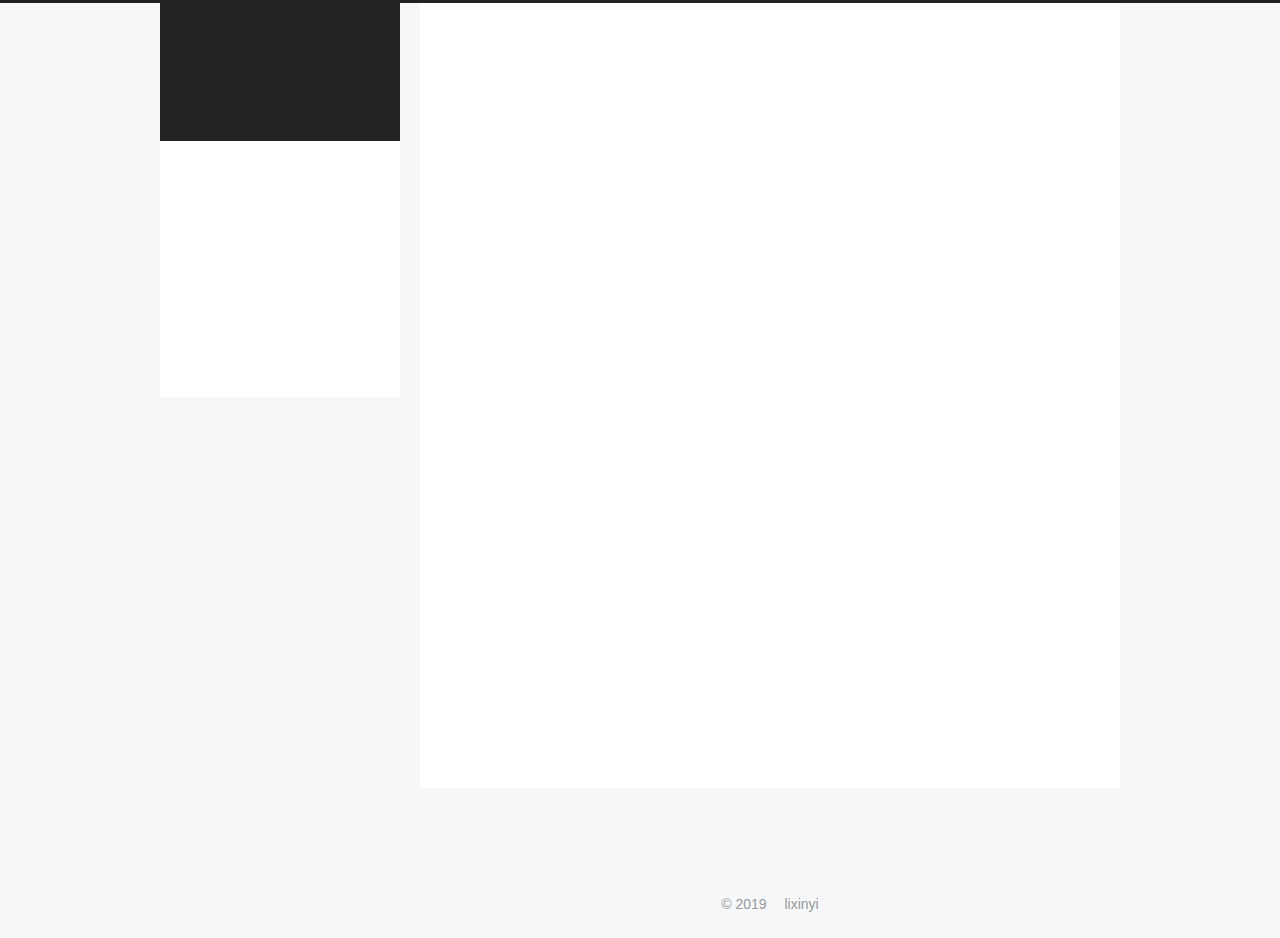
==== commit e8a8a3c8: "Site updated: 2019-04-08 18:05:09" ====
--- a/index.html
+++ b/index.html
@@ -53,13 +53,13 @@
 <link href="/css/main.css?v=5.1.4" rel="stylesheet" type="text/css">
 
 
-  <link rel="apple-touch-icon" sizes="180x180" href="/images/apple-touch-icon-next.png?v=5.1.4">
-
-
-  <link rel="icon" type="image/png" sizes="32x32" href="/images/favicon-32x32-next.png?v=5.1.4">
-
-
-  <link rel="icon" type="image/png" sizes="16x16" href="/images/favicon-16x16-next.png?v=5.1.4">
+  <link rel="apple-touch-icon" sizes="180x180" href="/images/favicon-32x32-rabbit.ico?v=5.1.4">
+
+
+  <link rel="icon" type="image/png" sizes="32x32" href="/images/favicon-32x32-rabbit.ico?v=5.1.4">
+
+
+  <link rel="icon" type="image/png" sizes="16x16" href="/images/favicon-16x16-rabbit.ico?v=5.1.4">
 
 
   <link rel="mask-icon" href="/images/logo.svg?v=5.1.4" color="#222">
@@ -99,7 +99,7 @@
     root: '/',
     scheme: 'Pisces',
     version: '5.1.4',
-    sidebar: {"position":"left","display":"post","offset":12,"b2t":false,"scrollpercent":false,"onmobile":false},
+    sidebar: {"position":"left","display":"post","offset":12,"b2t":true,"scrollpercent":true,"onmobile":false},
     fancybox: true,
     tabs: true,
     motion: {"enable":true,"async":false,"transition":{"post_block":"fadeIn","post_header":"slideDownIn","post_body":"slideDownIn","coll_header":"slideLeftIn","sidebar":"slideUpIn"}},
@@ -295,12 +295,143 @@
   
   
   <div class="post-block">
-    <link itemprop="mainEntityOfPage" href="http://yoursite.com/2019/04/03/hello-world/">
+    <link itemprop="mainEntityOfPage" href="http://yoursite.com/2019/04/08/自定义View问题总结/">
 
     <span hidden itemprop="author" itemscope itemtype="http://schema.org/Person">
       <meta itemprop="name" content="lixinyi">
       <meta itemprop="description" content>
-      <meta itemprop="image" content="/images/avatar.gif">
+      <meta itemprop="image" content="/images/avatar.png">
+    </span>
+
+    <span hidden itemprop="publisher" itemscope itemtype="http://schema.org/Organization">
+      <meta itemprop="name" content="bumblebee's blog">
+    </span>
+
+    
+      <header class="post-header">
+
+        
+        
+          <h1 class="post-title" itemprop="name headline">
+                
+                <a class="post-title-link" href="/2019/04/08/自定义View问题总结/" itemprop="url"><自定义view问题总结></自定义view问题总结></a></h1>
+        
+
+        <div class="post-meta">
+          <span class="post-time">
+            
+              <span class="post-meta-item-icon">
+                <i class="fa fa-calendar-o"></i>
+              </span>
+              
+                <span class="post-meta-item-text">发表于</span>
+              
+              <time title="创建于" itemprop="dateCreated datePublished" datetime="2019-04-08T17:42:58+08:00">
+                2019-04-08
+              </time>
+            
+
+            
+
+            
+          </span>
+
+          
+
+          
+            
+          
+
+          
+          
+
+          
+
+          
+
+          
+
+        </div>
+      </header>
+    
+
+    
+    
+    
+    <div class="post-body" itemprop="articleBody">
+
+      
+      
+
+      
+        
+          
+          
+onDraw()方法中的Canvas的大小是多少
+控件的大小是wrap_content时 getMeasuredWidth()是如何测量的
+IPC过程
+
+
+          
+          <!--noindex-->
+          <div class="post-button text-center">
+            <a class="btn" href="/2019/04/08/自定义View问题总结/#more" rel="contents">
+              阅读全文 &raquo;
+            </a>
+          </div>
+          <!--/noindex-->
+        
+      
+    </div>
+    
+    
+    
+
+    
+
+    
+
+    
+
+    <footer class="post-footer">
+      
+
+      
+
+      
+
+      
+      
+        <div class="post-eof"></div>
+      
+    </footer>
+  </div>
+  
+  
+  
+  </article>
+
+
+    
+      
+
+  
+
+  
+  
+  
+
+  <article class="post post-type-normal" itemscope itemtype="http://schema.org/Article">
+  
+  
+  
+  <div class="post-block">
+    <link itemprop="mainEntityOfPage" href="http://yoursite.com/2019/04/03/hello-world/">
+
+    <span hidden itemprop="author" itemscope itemtype="http://schema.org/Person">
+      <meta itemprop="name" content="lixinyi">
+      <meta itemprop="description" content>
+      <meta itemprop="image" content="/images/avatar.png">
     </span>
 
     <span hidden itemprop="publisher" itemscope itemtype="http://schema.org/Organization">
@@ -366,7 +497,8 @@
       
         
           
-          Welcome to Hexo! This is your very first post. Check documentation for more info. If you get any problems when using Hexo, you can find the answer in 
+          Welcome to Hexo! This is your very first post. Check documentation for more info. If you get any problems when using Hexo, you can find the answer in troubleshooting or you can ask me on GitHub.
+Quick
           ...
           <!--noindex-->
           <div class="post-button text-center">
@@ -443,6 +575,8 @@
         <div class="site-overview">
           <div class="site-author motion-element" itemprop="author" itemscope itemtype="http://schema.org/Person">
             
+              <img class="site-author-image" itemprop="image" src="/images/avatar.png" alt="lixinyi">
+            
               <p class="site-author-name" itemprop="name">lixinyi</p>
               <p class="site-description motion-element" itemprop="description">love Android, active life.</p>
           </div>
@@ -454,7 +588,7 @@
               
                 <a href="/archives/">
               
-                  <span class="site-state-item-count">1</span>
+                  <span class="site-state-item-count">2</span>
                   <span class="site-state-item-name">日志</span>
                 </a>
               </div>
@@ -469,6 +603,16 @@
           
 
           
+            <div class="links-of-author motion-element">
+                
+                  <span class="links-of-author-item">
+                    <a href="https://github.com/bumblebee2333" target="_blank" title="GitHub">
+                      
+                        <i class="fa fa-fw fa-github"></i>GitHub</a>
+                  </span>
+                
+            </div>
+          
 
           
           
@@ -483,6 +627,13 @@
 
       
 
+      
+        <div class="back-to-top">
+          <i class="fa fa-arrow-up"></i>
+          
+            <span id="scrollpercent"><span>0</span>%</span>
+          
+        </div>
       
 
     </div>
@@ -497,7 +648,7 @@
       <div class="footer-inner">
         <div class="copyright">&copy; <span itemprop="copyrightYear">2019</span>
   <span class="with-love">
-    <i class="fa fa-user"></i>
+    <i class="fa fa-snowflake-o"></i>
   </span>
   <span class="author" itemprop="copyrightHolder">lixinyi</span>
 
@@ -505,15 +656,9 @@
 </div>
 
 
-  <div class="powered-by">由 <a class="theme-link" target="_blank" href="https://hexo.io">Hexo</a> 强力驱动</div>
-
-
-
-  <span class="post-meta-divider">|</span>
-
-
-
-  <div class="theme-info">主题 &mdash; <a class="theme-link" target="_blank" href="https://github.com/iissnan/hexo-theme-next">NexT.Pisces</a> v5.1.4</div>
+
+
+
 
 
 
@@ -530,11 +675,6 @@
       </div>
     </footer>
 
-    
-      <div class="back-to-top">
-        <i class="fa fa-arrow-up"></i>
-        
-      </div>
     
 
     
--- a/css/main.css
+++ b/css/main.css
@@ -1057,25 +1057,21 @@
   margin: 10px;
 }
 .back-to-top {
-  box-sizing: border-box;
-  position: fixed;
-  bottom: -100px;
-  right: 30px;
-  z-index: 1050;
-  padding: 0 6px;
-  width: 24px;
-  background: #222;
+  display: none;
+  margin: 20px -10px -20px;
+  background: #f5f7f9;
   font-size: 12px;
   opacity: 0.6;
-  color: #fff;
   cursor: pointer;
   text-align: center;
   -webkit-transform: translateZ(0);
-  transition-property: bottom;
   transition-duration: 0.2s;
   transition-timing-function: ease-in-out;
   transition-delay: 0s;
 }
+.back-to-top:hover {
+  opacity: 0.8;
+}
 @media (min-width: 768px) and (max-width: 991px) {
   .back-to-top {
     display: none !important;
@@ -1087,7 +1083,7 @@
   }
 }
 .back-to-top.back-to-top-on {
-  bottom: 30px;
+  display: block;
 }
 .header {
   background: transparent;
@@ -1823,7 +1819,7 @@
   width: 4px;
   height: 4px;
   border-radius: 50%;
-  background: #ba2ff9;
+  background: #de91ff;
 }
 .links-of-blogroll {
   font-size: 13px;
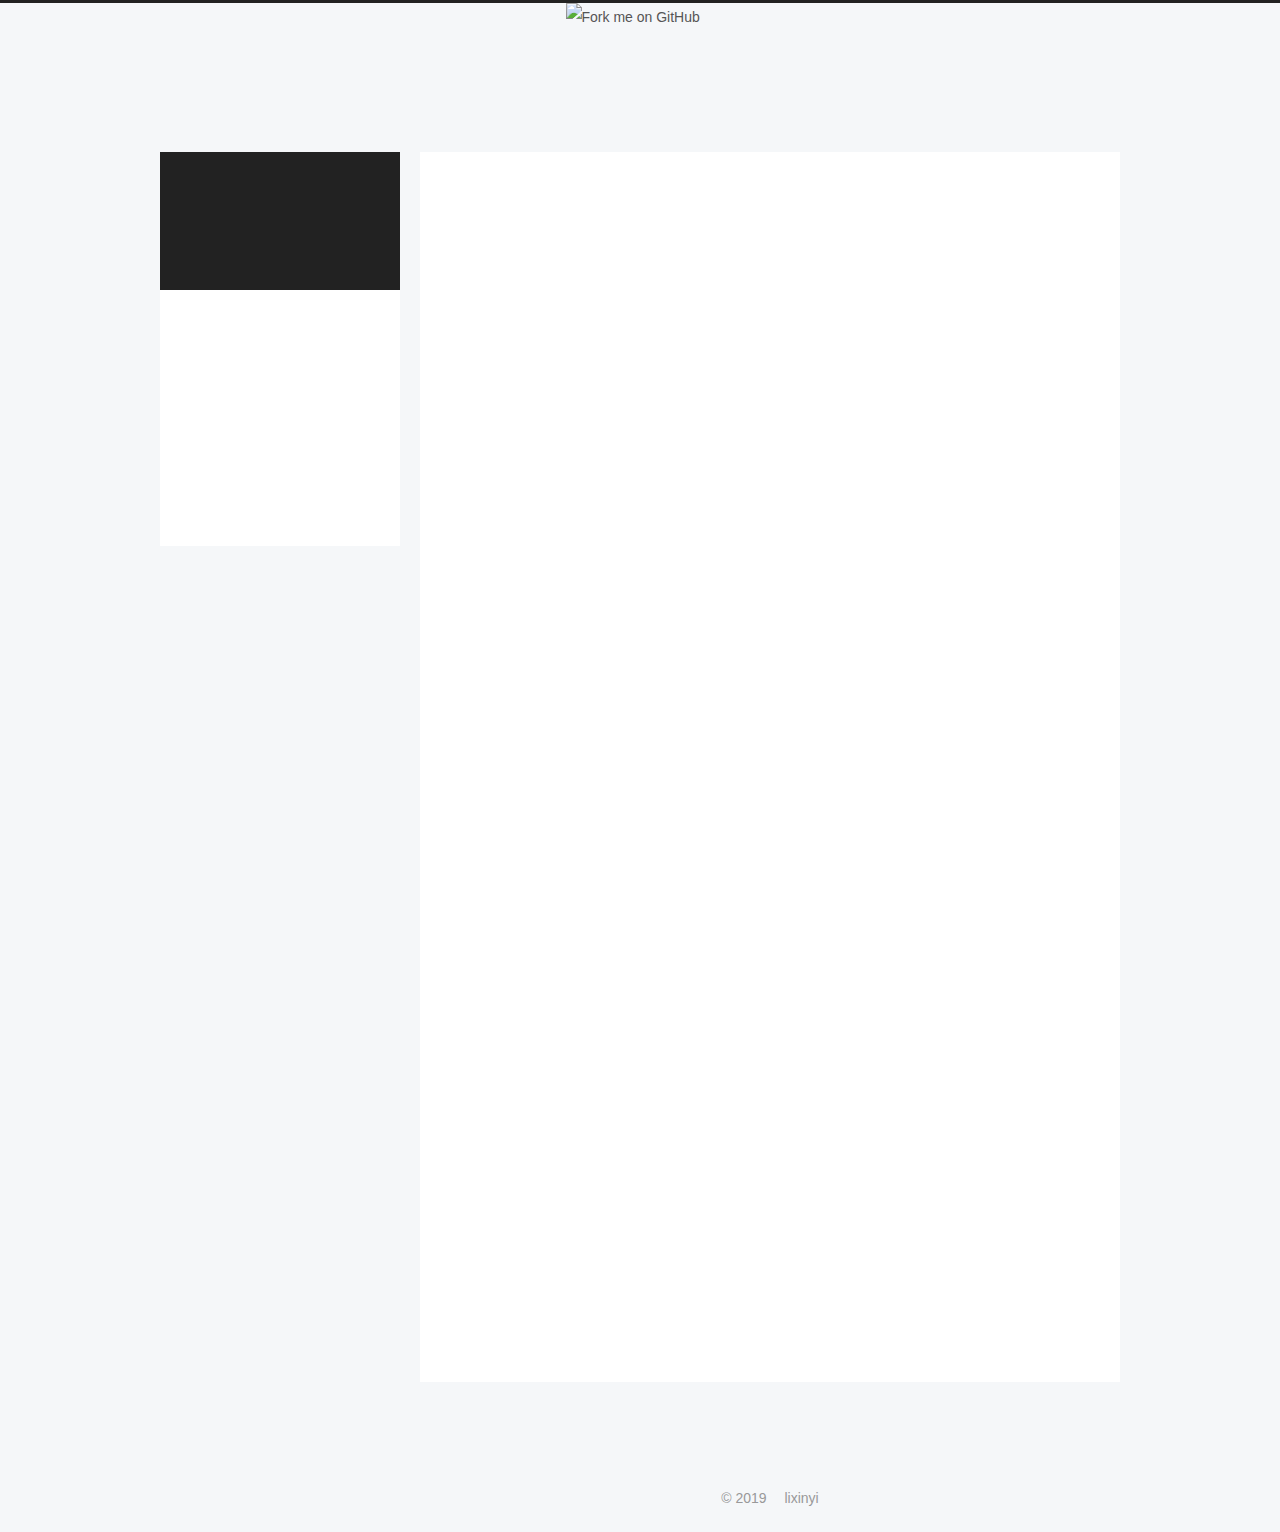
==== commit 7fa82b26: "Site updated: 2019-04-12 19:54:49" ====
--- a/index.html
+++ b/index.html
@@ -148,6 +148,8 @@
   page-home">
     <div class="headband"></div>
 
+    <a href="https://github.com/bumblebee2333"><img width="149" height="149" src="https://github.blog/wp-content/uploads/2008/12/forkme_right_darkblue_121621.png?resize=149%2C149" class="attachment-full size-full" alt="Fork me on GitHub" data-recalc-dims="1"></a>
+
     <header id="header" class="header" itemscope itemtype="http://schema.org/WPHeader">
       <div class="header-inner"><div class="site-brand-wrapper">
   <div class="site-meta ">
@@ -295,6 +297,135 @@
   
   
   <div class="post-block">
+    <link itemprop="mainEntityOfPage" href="http://yoursite.com/2019/04/12/view篇1-初识view/">
+
+    <span hidden itemprop="author" itemscope itemtype="http://schema.org/Person">
+      <meta itemprop="name" content="lixinyi">
+      <meta itemprop="description" content>
+      <meta itemprop="image" content="/images/avatar.png">
+    </span>
+
+    <span hidden itemprop="publisher" itemscope itemtype="http://schema.org/Organization">
+      <meta itemprop="name" content="bumblebee's blog">
+    </span>
+
+    
+      <header class="post-header">
+
+        
+        
+          <h1 class="post-title" itemprop="name headline">
+                
+                <a class="post-title-link" href="/2019/04/12/view篇1-初识view/" itemprop="url">view篇1--------初识view</a></h1>
+        
+
+        <div class="post-meta">
+          <span class="post-time">
+            
+              <span class="post-meta-item-icon">
+                <i class="fa fa-calendar-o"></i>
+              </span>
+              
+                <span class="post-meta-item-text">发表于</span>
+              
+              <time title="创建于" itemprop="dateCreated datePublished" datetime="2019-04-12T17:15:52+08:00">
+                2019-04-12
+              </time>
+            
+
+            
+
+            
+          </span>
+
+          
+
+          
+            
+          
+
+          
+          
+
+          
+
+          
+
+          
+
+        </div>
+      </header>
+    
+
+    
+    
+    
+    <div class="post-body" itemprop="articleBody">
+
+      
+      
+
+      
+        
+          
+          Android View篇—–初识viewview简介在Android操作系统中，几乎所有的UI元素都是基于View和ViewGroup创建出来的。View就是一块可以用来进行绘画，可以处理输入事件进行交互的矩形区域，而ViewGroup就是一种可以容纳View的矩形容器。 
+下图就是ViewGroup和View组成的UI布局结构。View和ViewGroup通过这种树形结构组合在一起，构成了我们
+          ...
+          <!--noindex-->
+          <div class="post-button text-center">
+            <a class="btn" href="/2019/04/12/view篇1-初识view/#more" rel="contents">
+              阅读全文 &raquo;
+            </a>
+          </div>
+          <!--/noindex-->
+        
+      
+    </div>
+    
+    
+    
+
+    
+
+    
+
+    
+
+    
+
+    <footer class="post-footer">
+      
+
+      
+
+      
+
+      
+      
+        <div class="post-eof"></div>
+      
+    </footer>
+  </div>
+  
+  
+  
+  </article>
+
+
+    
+      
+
+  
+
+  
+  
+  
+
+  <article class="post post-type-normal" itemscope itemtype="http://schema.org/Article">
+  
+  
+  
+  <div class="post-block">
     <link itemprop="mainEntityOfPage" href="http://yoursite.com/2019/04/08/自定义View问题总结/">
 
     <span hidden itemprop="author" itemscope itemtype="http://schema.org/Person">
@@ -385,6 +516,8 @@
     </div>
     
     
+    
+
     
 
     
@@ -520,6 +653,8 @@
 
     
 
+    
+
     <footer class="post-footer">
       
 
@@ -588,7 +723,7 @@
               
                 <a href="/archives/">
               
-                  <span class="site-state-item-count">2</span>
+                  <span class="site-state-item-count">3</span>
                   <span class="site-state-item-name">日志</span>
                 </a>
               </div>
--- a/css/main.css
+++ b/css/main.css
@@ -1819,7 +1819,7 @@
   width: 4px;
   height: 4px;
   border-radius: 50%;
-  background: #de91ff;
+  background: #41ffe9;
 }
 .links-of-blogroll {
   font-size: 13px;
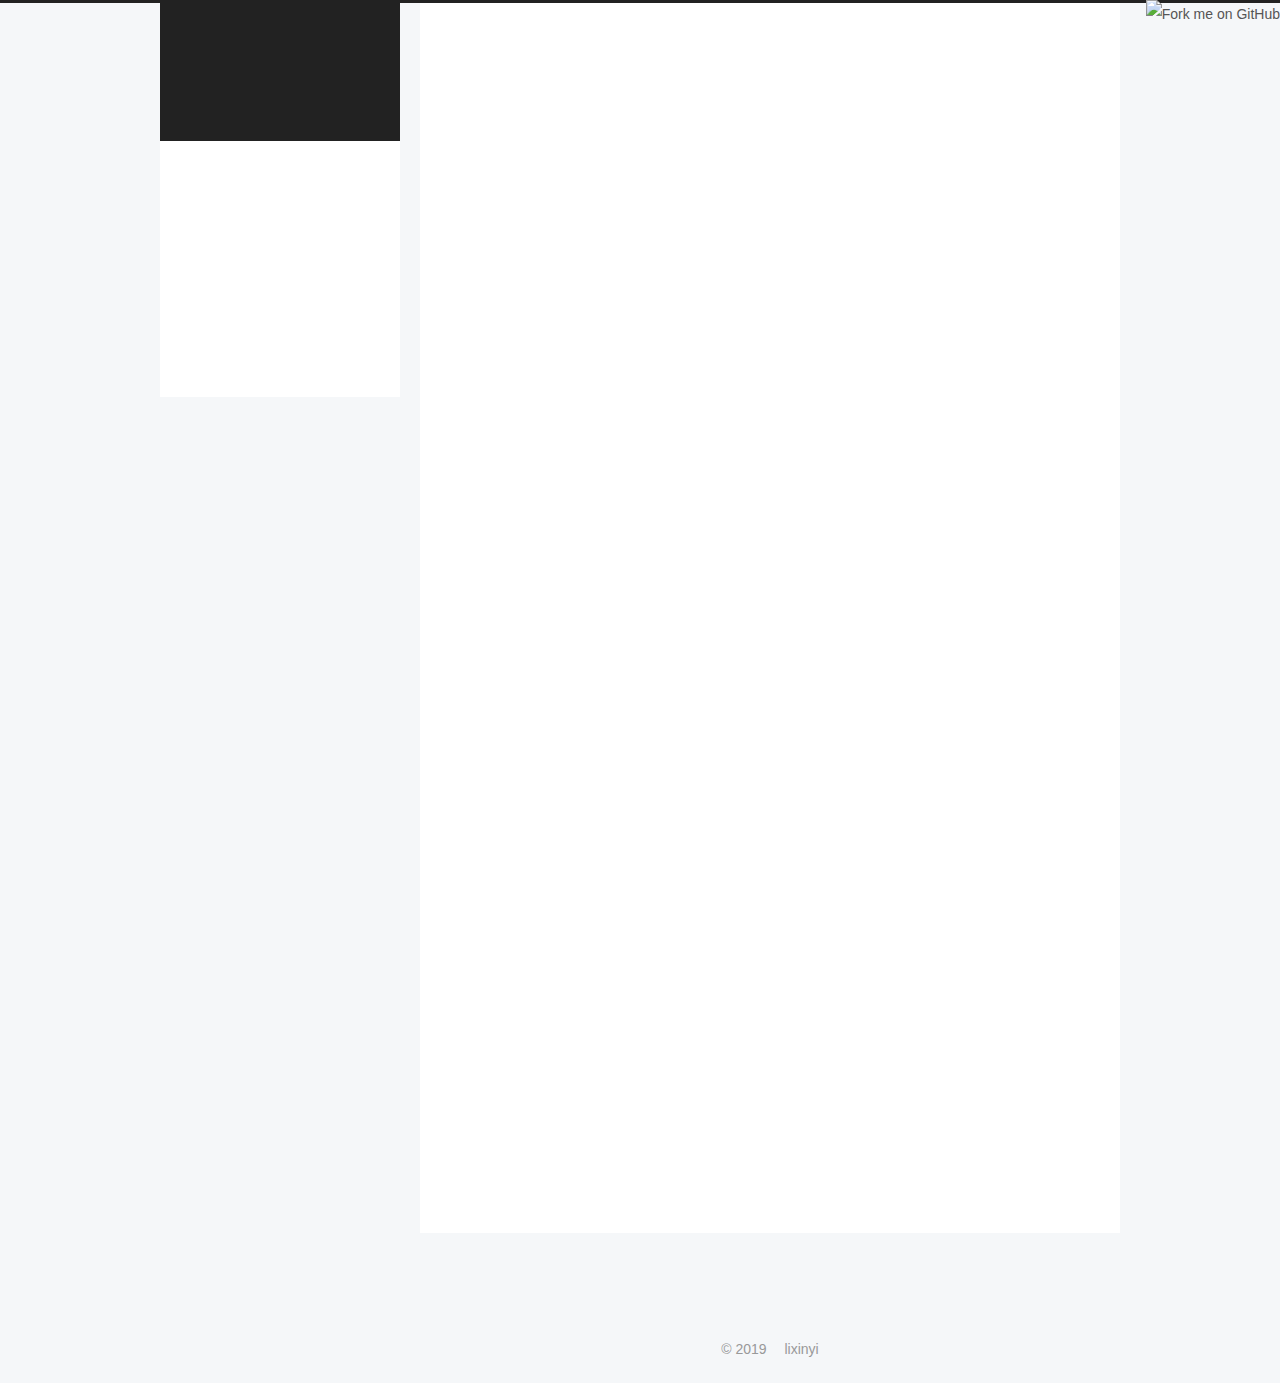
==== commit 7cd16a53: "Site updated: 2019-04-12 20:01:34" ====
--- a/index.html
+++ b/index.html
@@ -148,7 +148,7 @@
   page-home">
     <div class="headband"></div>
 
-    <a href="https://github.com/bumblebee2333"><img width="149" height="149" src="https://github.blog/wp-content/uploads/2008/12/forkme_right_darkblue_121621.png?resize=149%2C149" class="attachment-full size-full" alt="Fork me on GitHub" data-recalc-dims="1"></a>
+    <a href="https://github.com/bumblebee2333"><img style="position: absolute; top: 0; right: 0; border: 0;" src="https://github.blog/wp-content/uploads/2008/12/forkme_right_darkblue_121621.png?resize=149%2C149" class="attachment-full size-full" alt="Fork me on GitHub" data-recalc-dims="1"></a>
 
     <header id="header" class="header" itemscope itemtype="http://schema.org/WPHeader">
       <div class="header-inner"><div class="site-brand-wrapper">
--- a/css/main.css
+++ b/css/main.css
@@ -1655,6 +1655,14 @@
 .rtl.post-title {
   font-family: UKIJ Ekran;
 }
+.post-body p a {
+  color: #0593d3;
+  border-bottom: none;
+}
+.post-body p a:hover {
+  color: #0477ab;
+  text-decoration: underline;
+}
 .sidebar {
   position: fixed;
   right: 0;
@@ -1819,7 +1827,7 @@
   width: 4px;
   height: 4px;
   border-radius: 50%;
-  background: #41ffe9;
+  background: #42f7ec;
 }
 .links-of-blogroll {
   font-size: 13px;
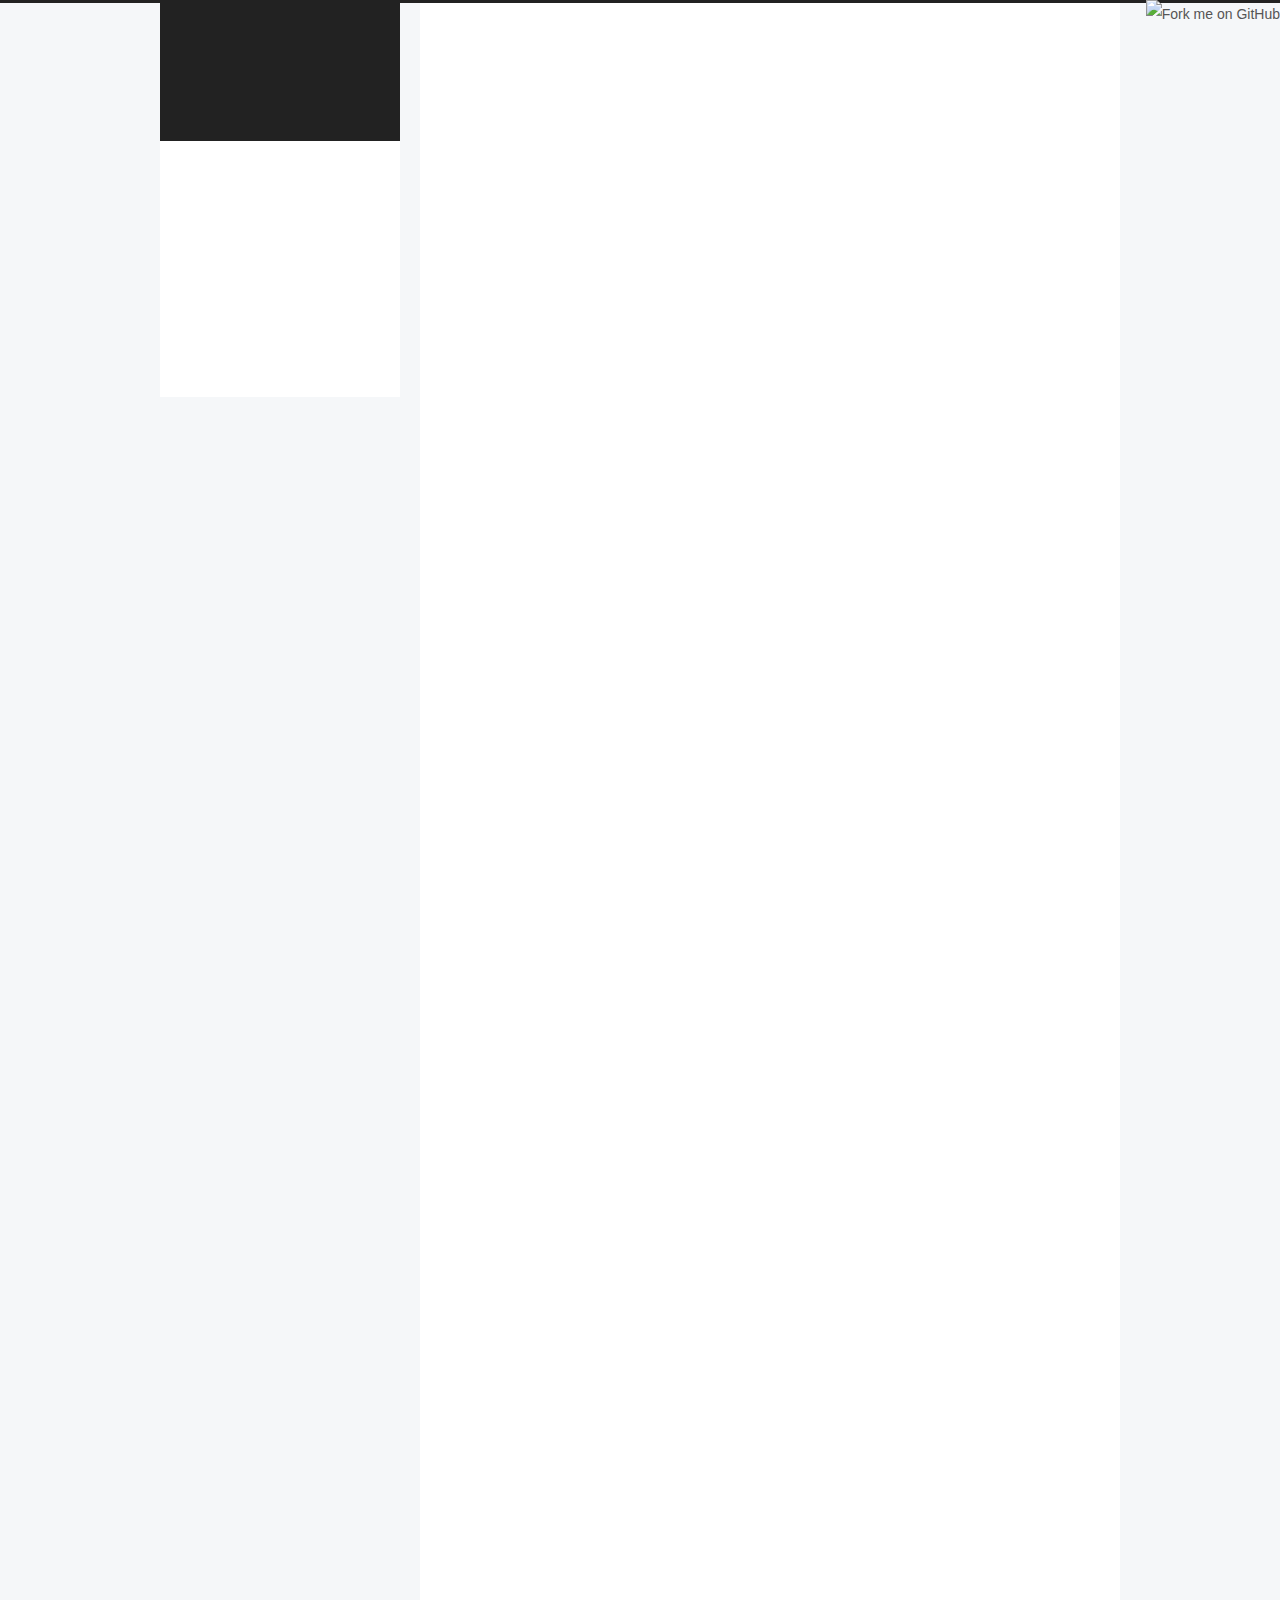
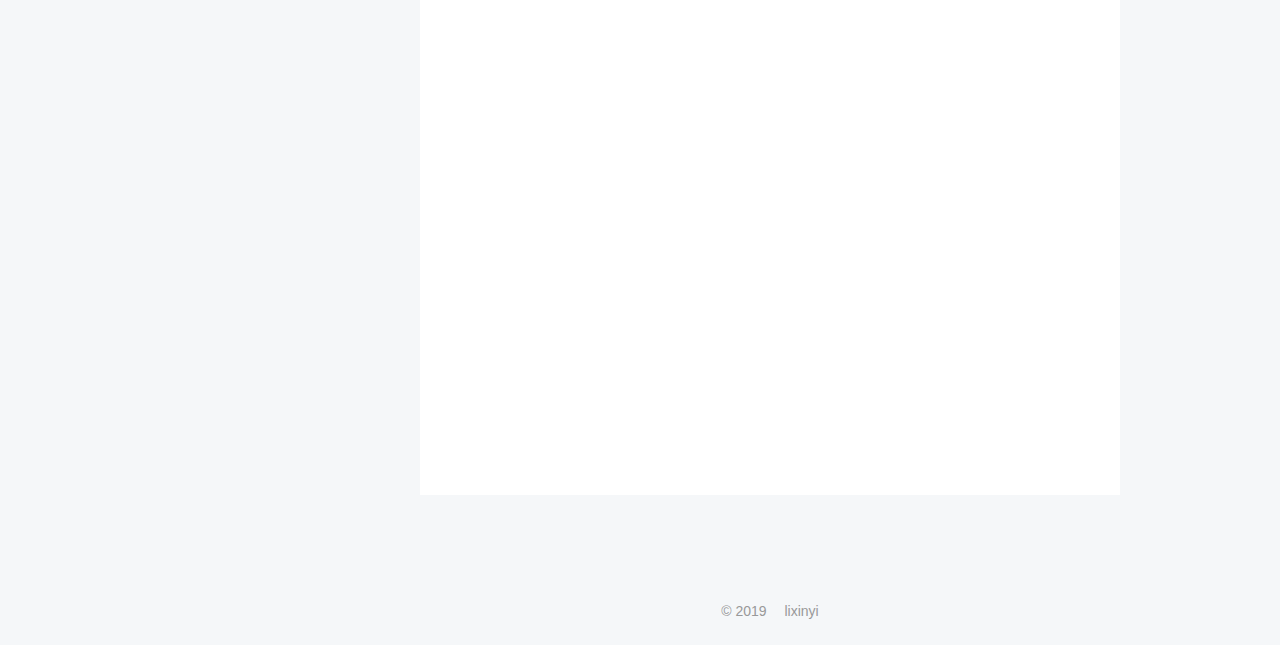
==== commit 36c591e7: "Site updated: 2019-05-19 15:00:01" ====
--- a/index.html
+++ b/index.html
@@ -297,6 +297,267 @@
   
   
   <div class="post-block">
+    <link itemprop="mainEntityOfPage" href="http://yoursite.com/2019/05/19/view事件分发源码分析/">
+
+    <span hidden itemprop="author" itemscope itemtype="http://schema.org/Person">
+      <meta itemprop="name" content="lixinyi">
+      <meta itemprop="description" content>
+      <meta itemprop="image" content="/images/avatar.png">
+    </span>
+
+    <span hidden itemprop="publisher" itemscope itemtype="http://schema.org/Organization">
+      <meta itemprop="name" content="bumblebee's blog">
+    </span>
+
+    
+      <header class="post-header">
+
+        
+        
+          <h1 class="post-title" itemprop="name headline">
+                
+                <a class="post-title-link" href="/2019/05/19/view事件分发源码分析/" itemprop="url">view事件分发源码分析</a></h1>
+        
+
+        <div class="post-meta">
+          <span class="post-time">
+            
+              <span class="post-meta-item-icon">
+                <i class="fa fa-calendar-o"></i>
+              </span>
+              
+                <span class="post-meta-item-text">发表于</span>
+              
+              <time title="创建于" itemprop="dateCreated datePublished" datetime="2019-05-19T14:57:41+08:00">
+                2019-05-19
+              </time>
+            
+
+            
+
+            
+          </span>
+
+          
+
+          
+            
+          
+
+          
+          
+
+          
+
+          
+
+          
+
+        </div>
+      </header>
+    
+
+    
+    
+    
+    <div class="post-body" itemprop="articleBody">
+
+      
+      
+
+      
+        
+          
+          view事件分发源码12345678910111213141516171819202122232425262728293031323334353637383940414243444546474849505152535455565758596061626364656667686970public boolean dispatchTouchEvent(MotionEvent event) &#123;
+          ...
+          <!--noindex-->
+          <div class="post-button text-center">
+            <a class="btn" href="/2019/05/19/view事件分发源码分析/#more" rel="contents">
+              阅读全文 &raquo;
+            </a>
+          </div>
+          <!--/noindex-->
+        
+      
+    </div>
+    
+    
+    
+
+    
+
+    
+
+    
+
+    
+
+    <footer class="post-footer">
+      
+
+      
+
+      
+
+      
+      
+        <div class="post-eof"></div>
+      
+    </footer>
+  </div>
+  
+  
+  
+  </article>
+
+
+    
+      
+
+  
+
+  
+  
+  
+
+  <article class="post post-type-normal" itemscope itemtype="http://schema.org/Article">
+  
+  
+  
+  <div class="post-block">
+    <link itemprop="mainEntityOfPage" href="http://yoursite.com/2019/05/19/简单总结FileProvider/">
+
+    <span hidden itemprop="author" itemscope itemtype="http://schema.org/Person">
+      <meta itemprop="name" content="lixinyi">
+      <meta itemprop="description" content>
+      <meta itemprop="image" content="/images/avatar.png">
+    </span>
+
+    <span hidden itemprop="publisher" itemscope itemtype="http://schema.org/Organization">
+      <meta itemprop="name" content="bumblebee's blog">
+    </span>
+
+    
+      <header class="post-header">
+
+        
+        
+          <h1 class="post-title" itemprop="name headline">
+                
+                <a class="post-title-link" href="/2019/05/19/简单总结FileProvider/" itemprop="url">简单总结FileProvider</a></h1>
+        
+
+        <div class="post-meta">
+          <span class="post-time">
+            
+              <span class="post-meta-item-icon">
+                <i class="fa fa-calendar-o"></i>
+              </span>
+              
+                <span class="post-meta-item-text">发表于</span>
+              
+              <time title="创建于" itemprop="dateCreated datePublished" datetime="2019-05-19T14:49:18+08:00">
+                2019-05-19
+              </time>
+            
+
+            
+
+            
+          </span>
+
+          
+
+          
+            
+          
+
+          
+          
+
+          
+
+          
+
+          
+
+        </div>
+      </header>
+    
+
+    
+    
+    
+    <div class="post-body" itemprop="articleBody">
+
+      
+      
+
+      
+        
+          
+          概述FileProvider继承自ContentProvider 从英语翻译过来就是文件提供 也就是文件共享 当我们需要使用本地的文件时(这样说好像不太对) 
+
+例如调用相机拍照 需要将照片显示在屏幕上 照片是需要缓存在sdcard的缓存文件目录中的 这时就会用到FileProvider。
+还有一个用处就是在自动安装apk上 我们经常会遇到app更新 此时系统会自动弹出一个框让我们更新并安装。
+
+
+          ...
+          <!--noindex-->
+          <div class="post-button text-center">
+            <a class="btn" href="/2019/05/19/简单总结FileProvider/#more" rel="contents">
+              阅读全文 &raquo;
+            </a>
+          </div>
+          <!--/noindex-->
+        
+      
+    </div>
+    
+    
+    
+
+    
+
+    
+
+    
+
+    
+
+    <footer class="post-footer">
+      
+
+      
+
+      
+
+      
+      
+        <div class="post-eof"></div>
+      
+    </footer>
+  </div>
+  
+  
+  
+  </article>
+
+
+    
+      
+
+  
+
+  
+  
+  
+
+  <article class="post post-type-normal" itemscope itemtype="http://schema.org/Article">
+  
+  
+  
+  <div class="post-block">
     <link itemprop="mainEntityOfPage" href="http://yoursite.com/2019/04/12/view篇1-初识view/">
 
     <span hidden itemprop="author" itemscope itemtype="http://schema.org/Person">
@@ -723,7 +984,7 @@
               
                 <a href="/archives/">
               
-                  <span class="site-state-item-count">3</span>
+                  <span class="site-state-item-count">5</span>
                   <span class="site-state-item-name">日志</span>
                 </a>
               </div>
--- a/css/main.css
+++ b/css/main.css
@@ -1827,7 +1827,7 @@
   width: 4px;
   height: 4px;
   border-radius: 50%;
-  background: #42f7ec;
+  background: #ff7f0d;
 }
 .links-of-blogroll {
   font-size: 13px;
